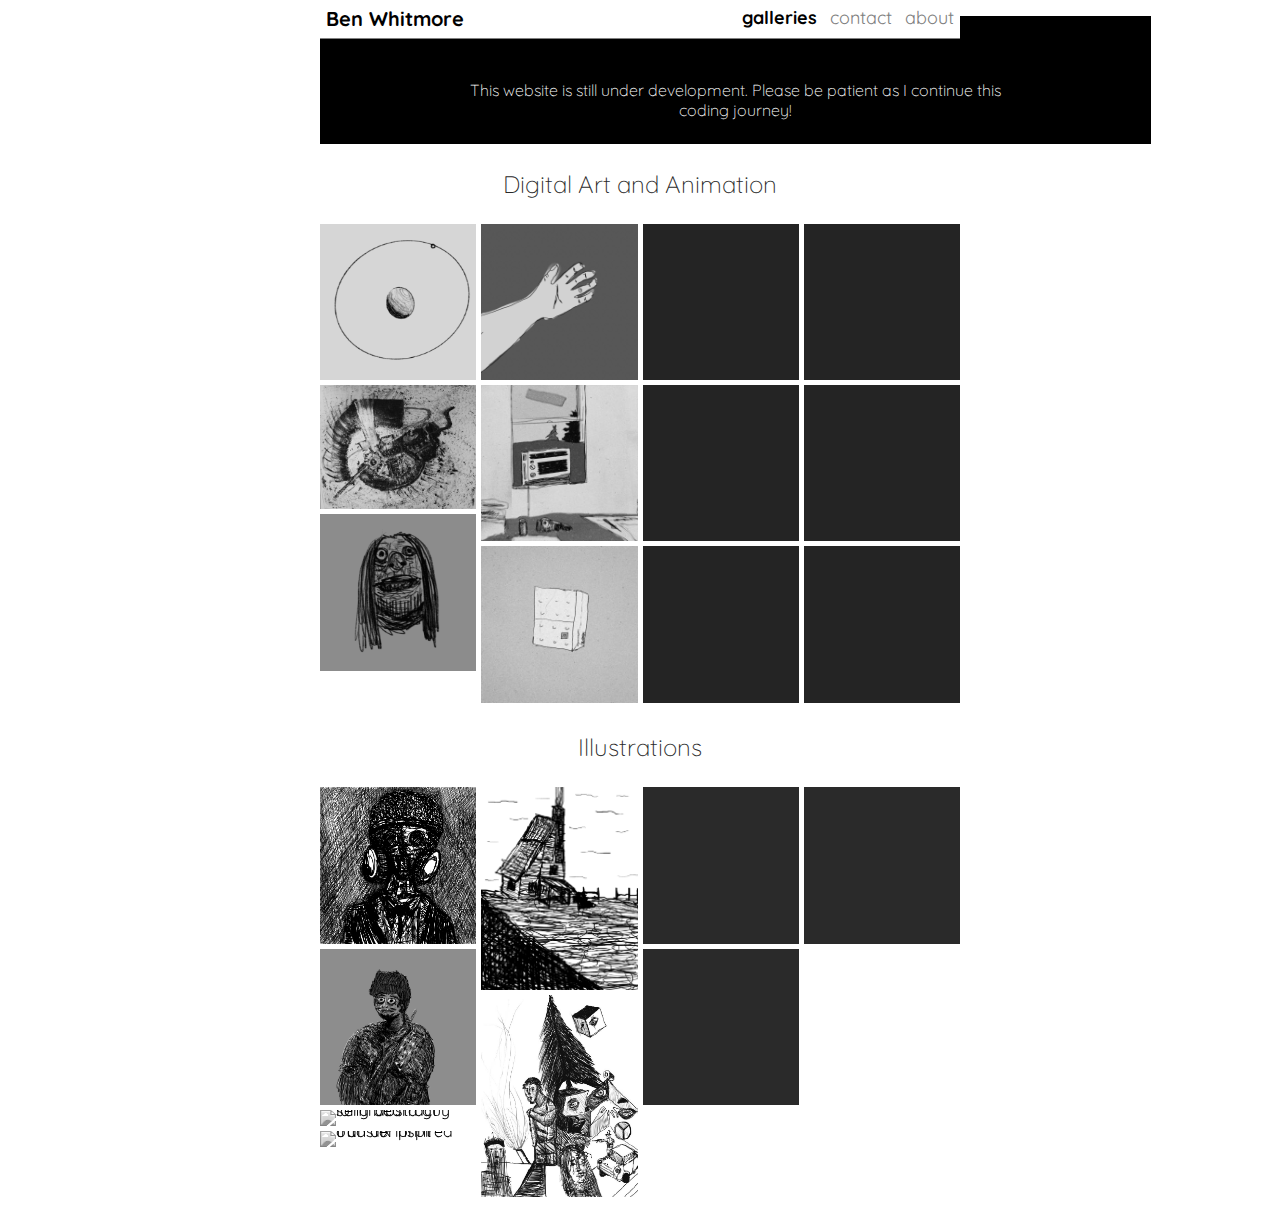
==== index.html @ 3733dc69 "Add files via upload" ====
<!doctype html>
<html lang="en-US" dir="ltr">
<head>
  <meta charset="utf-8">
  <title>benwhitmore.net</title>
  <meta name="author" content="Ben Whitmore">
  <meta name="viewport" content="width=device-width, initial-scale=1">
  <link rel="stylesheet" href="css/main.css">
<link href="https://fonts.googleapis.com/css2?family=Quicksand:wght@300;400;500;600;700&display=swap" rel="stylesheet">
</head>

<!-- MAIN BODY -->
<body>
  <!-- TOP NAVIGATION BAR -->
  <div class="topnav">
  <a class="title">Ben Whitmore</a>

  <!-- hamburger menu test-->
    <nav id="hamnav">
    <a class="hamClass"
    <input type="checkbox" id="hamburger" class="hamCheck"/>
    <span><label class="labelClass" for="hamburger">&#9776;</label></span>
    </a>
    </nav>

  <a class="topNavRightElement" href="html/about.html">about</a>
  <a class="topNavRightElement" href="html/contact.html">contact</a>
  <a class="active topNavRightElement" href="index.html">galleries</a>




  </div>

 <!-- under development -->

    <p class="warning">This website is still under development.
    Please be patient as I continue this coding journey!</p>


<!-- Image Gallery -->
<h2 class="illustrationGallery"> Digital Art and Animation</h2>


<div class="gallery gallery01">
  <img class = "mainIMG" src="img/circle.gif" alt="circle animation" style="width:100%">
  <img class = "mainIMG" src="img/painting01.jpg" alt="large semi-abstract painting of a still-life" style="width:100%">
  <img class = "mainIMG" src="img/headTurn.gif" alt="head illustration animation" style="width:100%">
  <img class = "mainIMG" src="img/hand01.gif" alt="procreate hand animation" style="width:100%">
  <img class = "mainIMG" src="img/ac.jpg" alt="procreate AC drawing" style="width:100%">
  <img class = "mainIMG" src="img/bag.jpg" alt="bag art done in procreate" style="width:100%">
  <img class = "mainIMG" src="img/black.jpg" alt="black square" style= "width:100%">
  <img class = "mainIMG" src="img/black.jpg" alt="black square" style= "width:100%">
  <img class = "mainIMG" src="img/black.jpg" alt="black square" style= "width:100%">
  <img class = "mainIMG" src="img/black.jpg" alt="black square" style= "width:100%">
  <img class = "mainIMG" src="img/black.jpg" alt="black square" style= "width:100%">
  <img class = "mainIMG" src="img/black.jpg" alt="black square" style= "width:100%">
</div>

<h2 class="illustrationGallery"> Illustrations </h2>

<div class="gallery illustrationGallery">
  <img class = "mainIMG" src="img/soldier.jpg" alt="soldier" style="width:100%">
  <img class = "mainIMG" src="img/musc.jpg" alt="character bw" style="width:100%">
  <img class = "mainIMG" src="img/drawing01.jpg" alt="long beard guy semi abstract" style="width:100%">
  <img class = "mainIMG" src="img/drawing08.png" alt="otto dix inspired transfer print" style="width:100%">
  <img class = "mainIMG" src="img/drawing07.png" alt="plexi print" style="width:100%">
  <img class = "mainIMG" src="img/drawing02.jpg" alt="floating cube with characters semiAbstract" style="width:100%">
  <img class = "mainIMG" src="img/red.jpg" alt="black square" style= "width:100%">
  <img class = "mainIMG" src="img/red.jpg" alt="black square" style= "width:100%">
  <img class = "mainIMG" src="img/red.jpg" alt="black square" style= "width:100%">
</div>

<!-- END OF MAIN BODY-->
</body>
</html>
---- css/main.css ----
body {
  /* coloring */
  color: #292929;
  background-color: white;
  /* sizing */
  display: block;
  margin-left: auto;
  margin-right: auto;
  max-width: 50%;
  min-width: 10%;
  /* text */
    font-family: 'Quicksand', sans-serif;
}

body.content {
  padding-top: 5em;
  margin-left: auto;
  margin-right: auto;
}

/* main gallery properties */
.gallery {
  line-height:0;
   column-count:4; /* # of columns*/
   column-gap:5px; /* space between columnms */

}

/* image size properties */
img.mainIMG{
  width: 100%;
  height: 100%;
  filter: grayscale(100%);
  margin-bottom:5px; /* to match column gap*/
}

.gallery img:hover {
   filter:none;
   filter: drop-shadow(2.5px 2.5px 2.5px);
}

/* 2 columns for medium-sized screens*/

@media (max-width: 800px) {
  .gallery {
    column-count: 2;
  }
}

@media (max-width: 800px) {
  .gallery {
    column-count: 2;
  }
}

@media (max-width: 400px) {
  .gallery {
    column-count: 1;
  }
}

/* grid for images */

div {
  color: black;
  background-color: white;
}
/* paragraph styling */
p.top {
  padding-top: 35px;
}
p.top-bold {
  padding-top: 35px;
  font-weight: bold;
}
p.bold {
  font-weight: bold;
}
p {
  padding-left: 125px;
  padding-right: 125px;
  text-align:center;
  font-weight: 300;
}

h2 {
  padding-left: 125px;
  padding-right: 125px;
  text-align:center;
  font-weight: 300;
  padding-bottom: 5px;
  Padding-top: 5px;
}
h3 {
  padding-left: 125px;
  padding-right: 125px;
  text-align:center;
  font-weight: 300;
  padding-bottom: 5px;
  Padding-top: 5px;
}

/* contact page style info*/
 .contact p {
  width: 50%;
  margin: auto;
}

.instaButton {
  width: 10%;
  display: block;
  margin-left: auto;
  margin-right: auto;
  padding-top: 2em;

}

/* Add a black background color to the top navigation */
.topnav {
  background-color: white;
  overflow: visible;
  position: fixed; /* Set the navbar to fixed position */
top: 0; /* Position the navbar at the top of the page */
width: 100%; /* Full width */
background-size: 115% 100%;
max-width: 50%;
border-bottom:1px solid;
border-color:grey;
flex: auto;
display: block;
margin-left: auto;
margin-right: auto;
z-index:1;
}

/* Style the links inside the navigation bar */
.topnav a {
  float: right;
  color: grey;
  background-color:white;
  text-align: center;
  padding: 1% 1%;
  text-decoration: none;
  font-size: 18px;
  font-family: 'Quicksand', sans-serif;
}

/* Change the color of links on hover */
.topnav a.topNavRightElement:hover {
  color: black;
}

/* Add a color to the active/current link */
.topnav a.active {
  color: black;
  font-weight: bold;
}

.topnav a.title {
  float: left;
  font-size: 20px;
  font-weight: bold;
  color: black;

}

/* warning p */

p.warning {
  text-align: center;
  color: white;
  background-color: black;
  height: 4em;
  background-size: 110%;
  display: block;
  flex: 100%;
  padding-top: 4em;
  padding-bottom: 0;
  min-width: 580.5px;
  margin-left: auto;
  margin-right: auto;
}

.topnav a.hamburger {
  display: none;
}

/* hamburger menu test*/

.topnav a.hamClass {
  display: none;
}
.instaButton figure{
  size: 5px;
}


@media only screen and (max-device-width: 1000px) {
  /* smaller screen specific style (hamburger menu top nav)*/

.topnav a.topNavRightElement {
  display: none;
}

.topnav a.hamClass {
  display: block;
  color: blue;
}

.hamCheck input:checked ~ .topnav a.hamClass {
  color: red;
}

.topnav a.title {
  float: left;
  font-size: 16px;
  font-weight: bold;
  color: black;

}

}
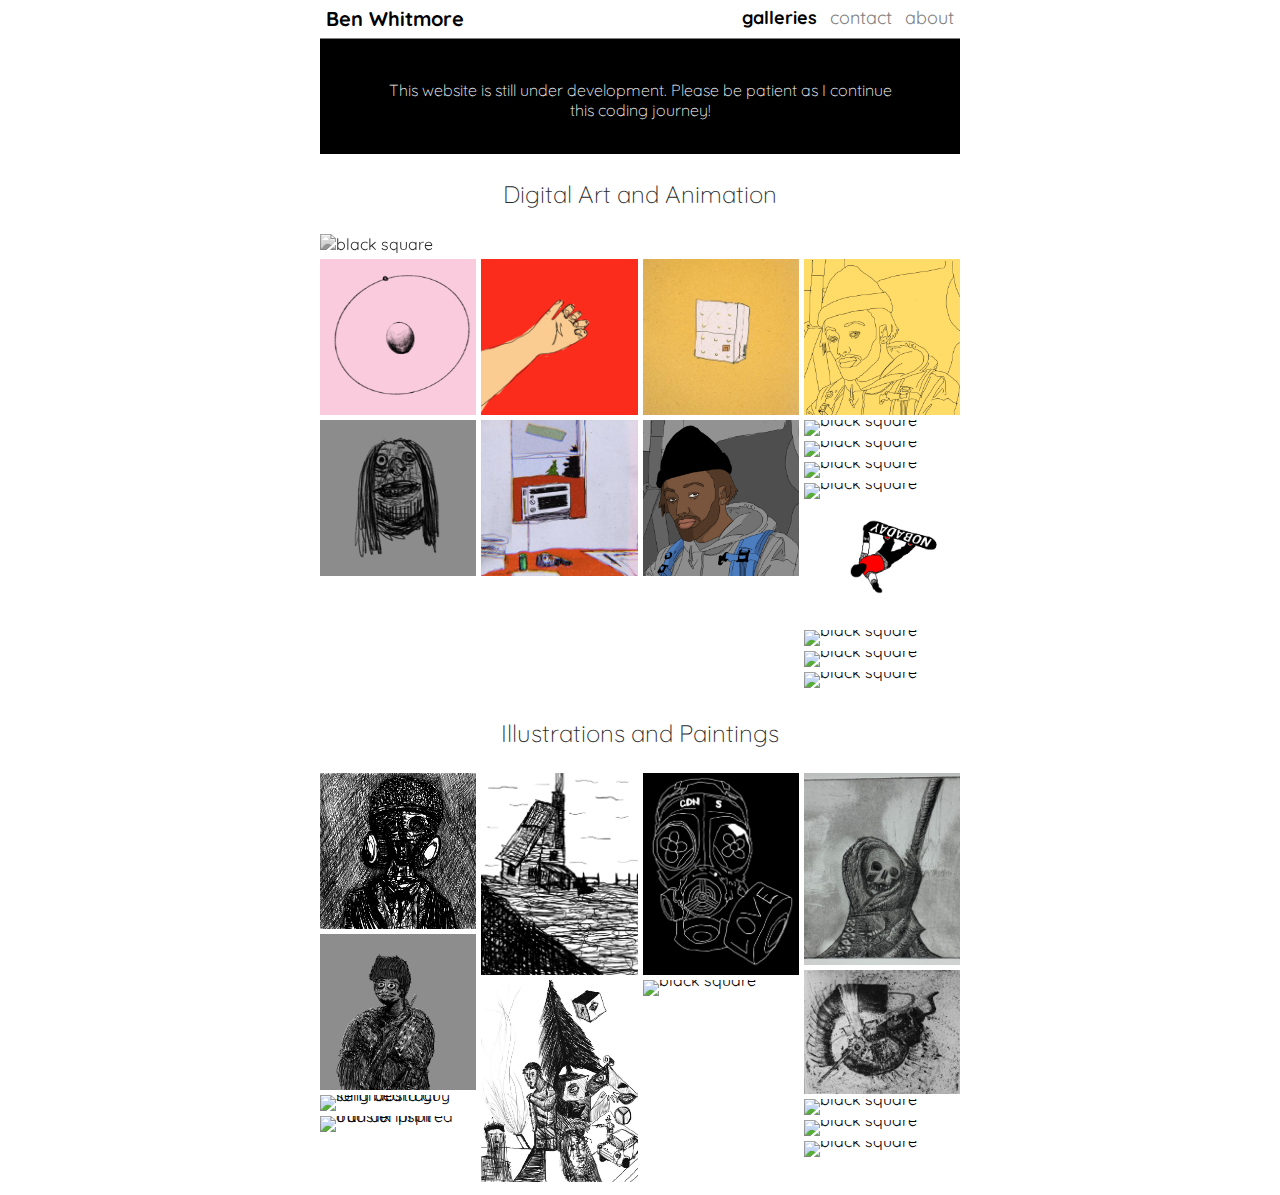
==== commit f26cba31: "Add files via upload" ====
--- a/index.html
+++ b/index.html
@@ -8,6 +8,7 @@
   <link rel="stylesheet" href="css/main.css">
 <link href="https://fonts.googleapis.com/css2?family=Quicksand:wght@300;400;500;600;700&display=swap" rel="stylesheet">
 </head>
+
 
 <!-- MAIN BODY -->
 <body>
@@ -41,23 +42,33 @@
 <!-- Image Gallery -->
 <h2 class="illustrationGallery"> Digital Art and Animation</h2>
 
+<img class = "mainIMG banIMG" src="img/waterTV.gif" alt="black square" style= "width:100%">
 
 <div class="gallery gallery01">
   <img class = "mainIMG" src="img/circle.gif" alt="circle animation" style="width:100%">
-  <img class = "mainIMG" src="img/painting01.jpg" alt="large semi-abstract painting of a still-life" style="width:100%">
+  <!-- <img class = "mainIMG" src="img/painting01.jpg" alt="large semi-abstract painting of a still-life" style="width:100%"> Temp DISABLE-->
   <img class = "mainIMG" src="img/headTurn.gif" alt="head illustration animation" style="width:100%">
   <img class = "mainIMG" src="img/hand01.gif" alt="procreate hand animation" style="width:100%">
   <img class = "mainIMG" src="img/ac.jpg" alt="procreate AC drawing" style="width:100%">
+
   <img class = "mainIMG" src="img/bag.jpg" alt="bag art done in procreate" style="width:100%">
-  <img class = "mainIMG" src="img/black.jpg" alt="black square" style= "width:100%">
-  <img class = "mainIMG" src="img/black.jpg" alt="black square" style= "width:100%">
-  <img class = "mainIMG" src="img/black.jpg" alt="black square" style= "width:100%">
-  <img class = "mainIMG" src="img/black.jpg" alt="black square" style= "width:100%">
-  <img class = "mainIMG" src="img/black.jpg" alt="black square" style= "width:100%">
-  <img class = "mainIMG" src="img/black.jpg" alt="black square" style= "width:100%">
+  <img class = "mainIMG" src="img/amineColor.jpg" alt="black square" style= "width:100%">
+  <img class = "mainIMG" src="img/amineYellow.jpg" alt="black square" style= "width:100%">
+  <img class = "mainIMG" src="img/rot.jpg" alt="black square" style= "width:100%">
+
+  <img class = "mainIMG" src="img/colorCD.jpg" alt="black square" style= "width:100%">
+  <img class = "mainIMG" src="img/fun.jpg" alt="black square" style= "width:100%">
+  <img class = "mainIMG" src="img/cloud.jpg" alt="black square" style= "width:100%">
+  <img class = "mainIMG" src="img/nobaday.png" alt="black square" style= "width:100%">
+
+
+  <img class = "mainIMG" src="img/spiderman.jpg" alt="black square" style= "width:100%">
+  <img class = "mainIMG" src="img/bmhaml.jpg" alt="black square" style= "width:100%">
+  <img class = "mainIMG" src="img/lebron.jpg" alt="black square" style= "width:100%">
+
 </div>
 
-<h2 class="illustrationGallery"> Illustrations </h2>
+<h2 class="illustrationGallery"> Illustrations and Paintings</h2>
 
 <div class="gallery illustrationGallery">
   <img class = "mainIMG" src="img/soldier.jpg" alt="soldier" style="width:100%">
@@ -66,9 +77,14 @@
   <img class = "mainIMG" src="img/drawing08.png" alt="otto dix inspired transfer print" style="width:100%">
   <img class = "mainIMG" src="img/drawing07.png" alt="plexi print" style="width:100%">
   <img class = "mainIMG" src="img/drawing02.jpg" alt="floating cube with characters semiAbstract" style="width:100%">
-  <img class = "mainIMG" src="img/red.jpg" alt="black square" style= "width:100%">
-  <img class = "mainIMG" src="img/red.jpg" alt="black square" style= "width:100%">
-  <img class = "mainIMG" src="img/red.jpg" alt="black square" style= "width:100%">
+  <img class = "mainIMG" src="img/gas.png" alt="black square" style= "width:100%">
+  <img class = "mainIMG" src="img/ch03.jpg" alt="black square" style= "width:100%">
+  <img class = "mainIMG" src="img/print.jpg" alt="black square" style= "width:100%">
+  <img class = "mainIMG" src="img/painting01.jpg" alt="black square" style= "width:100%">
+  <img class = "mainIMG" src="img/painting02.jpg" alt="black square" style= "width:100%">
+  <img class = "mainIMG" src="img/painting03.jpg" alt="black square" style= "width:100%">
+  <img class = "mainIMG" src="img/painting04.jpg" alt="black square" style= "width:100%">
+
 </div>
 
 <!-- END OF MAIN BODY-->
--- a/css/main.css
+++ b/css/main.css
@@ -6,6 +6,7 @@
   display: block;
   margin-left: auto;
   margin-right: auto;
+
   max-width: 50%;
   min-width: 10%;
   /* text */
@@ -30,13 +31,15 @@
 img.mainIMG{
   width: 100%;
   height: 100%;
+  margin-bottom:5px; /* to match column gap*/
+}
+
+img.banIMG {
   filter: grayscale(100%);
-  margin-bottom:5px; /* to match column gap*/
-}
-
+}
 .gallery img:hover {
    filter:none;
-   filter: drop-shadow(2.5px 2.5px 2.5px);
+   /* filter: drop-shadow(2.5px 2.5px 2.5px blue); */ /* temp disable*/
 }
 
 /* 2 columns for medium-sized screens*/
@@ -53,7 +56,7 @@
   }
 }
 
-@media (max-width: 400px) {
+@media (max-width: 500px) {
   .gallery {
     column-count: 1;
   }
@@ -77,23 +80,26 @@
   font-weight: bold;
 }
 p {
-  padding-left: 125px;
-  padding-right: 125px;
+  padding-left: 10%;
+  padding-right: 10%;
   text-align:center;
-  font-weight: 300;
+  font-weight: 300;\
+  margin-left: auto;
+  margin-right: auto;
+  padding-bottom: 5px;
 }
 
 h2 {
-  padding-left: 125px;
-  padding-right: 125px;
+  padding-left: 10%;
+  padding-right: 10%;
   text-align:center;
   font-weight: 300;
   padding-bottom: 5px;
   Padding-top: 5px;
 }
 h3 {
-  padding-left: 125px;
-  padding-right: 125px;
+  padding-left: 10%;
+  padding-right: 10%;
   text-align:center;
   font-weight: 300;
   padding-bottom: 5px;
@@ -175,8 +181,8 @@
   display: block;
   flex: 100%;
   padding-top: 4em;
-  padding-bottom: 0;
-  min-width: 580.5px;
+  padding-bottom: 10px;
+
   margin-left: auto;
   margin-right: auto;
 }
@@ -205,6 +211,25 @@
 .topnav a.hamClass {
   display: block;
   color: blue;
+}
+
+p {
+  font-size: 100%;
+}
+
+@media only screen and (max-device-width: 839px) {
+p.warning {
+  padding-top: 2em;
+  padding-bottom: 5em;
+}
+}
+
+h2 {
+  font-size: 100%;
+}
+
+h3 {
+  font-size: 100%;
 }
 
 .hamCheck input:checked ~ .topnav a.hamClass {
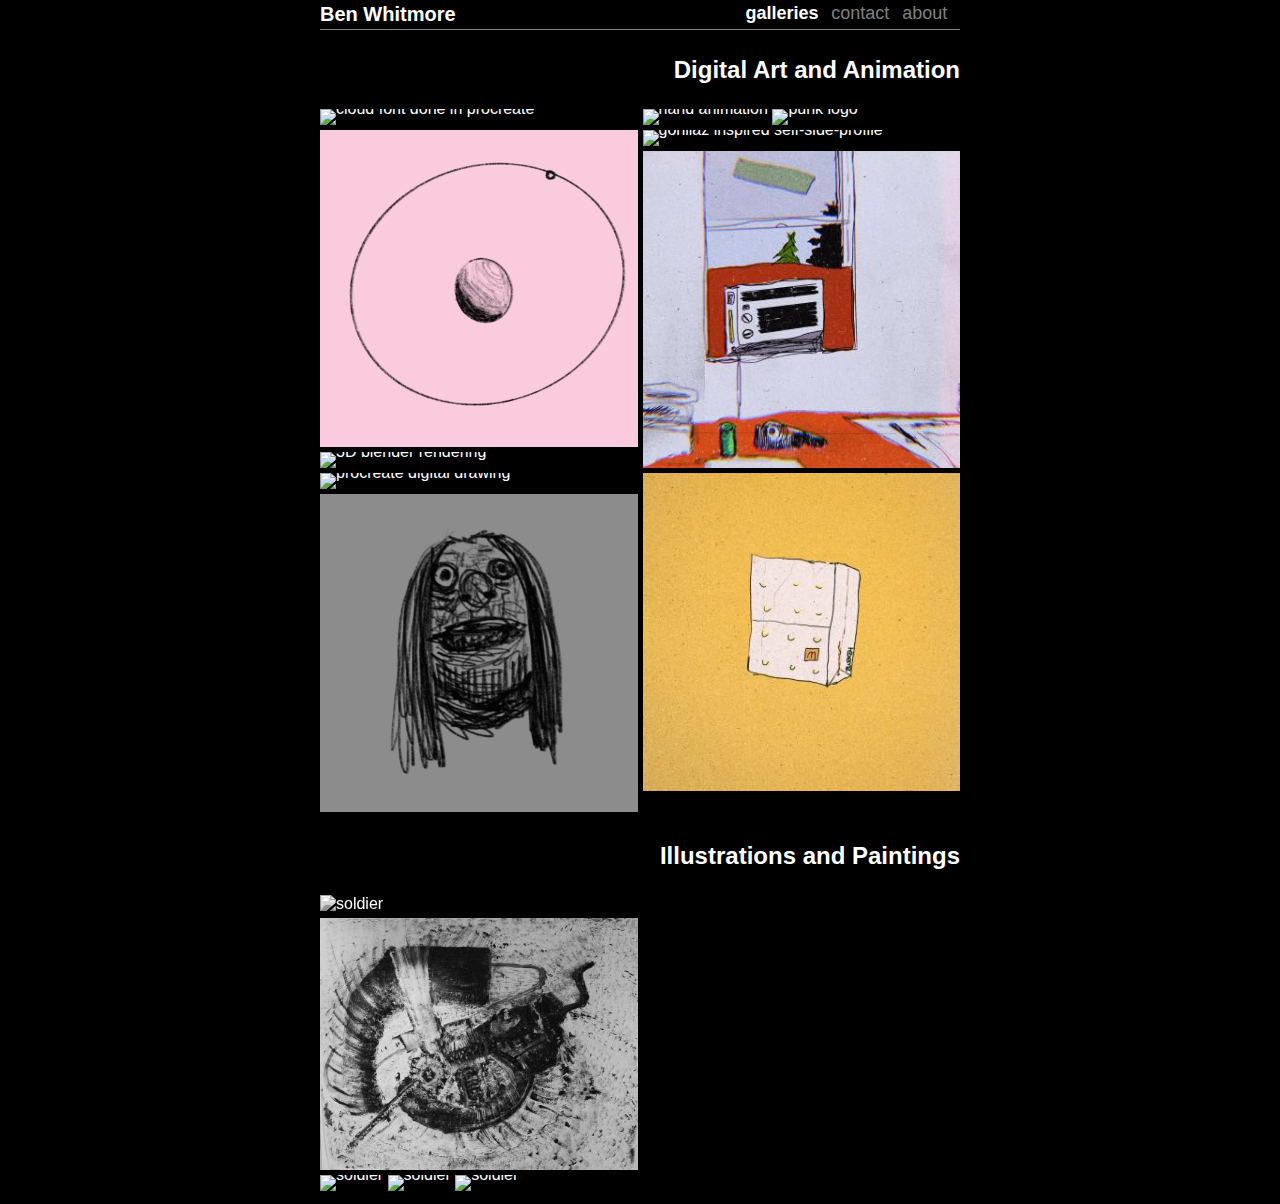
==== commit c13c26c1: "Add files via upload" ====
--- a/index.html
+++ b/index.html
@@ -6,7 +6,10 @@
   <meta name="author" content="Ben Whitmore">
   <meta name="viewport" content="width=device-width, initial-scale=1">
   <link rel="stylesheet" href="css/main.css">
-<link href="https://fonts.googleapis.com/css2?family=Quicksand:wght@300;400;500;600;700&display=swap" rel="stylesheet">
+<link rel="preconnect" href="https://fonts.googleapis.com">
+<link rel="preconnect" href="https://fonts.gstatic.com" crossorigin>
+<link href="https://fonts.googleapis.com/css2?family=Roboto:wght@900&display=swap" rel="stylesheet">
+
 </head>
 
 
@@ -35,55 +38,40 @@
 
  <!-- under development -->
 
-    <p class="warning">This website is still under development.
-    Please be patient as I continue this coding journey!</p>
+    <!--p class="warning">This website is still under development.
+    Please be patient as I continue this coding journey!</p> -->
 
 
 <!-- Image Gallery -->
-<h2 class="illustrationGallery"> Digital Art and Animation</h2>
+<h2 class="gallery01"> Digital Art and Animation</h2>
 
-<img class = "mainIMG banIMG" src="img/waterTV.gif" alt="black square" style= "width:100%">
+<!-- img class = "mainIMG banIMG" src="img/waterTV.gif" alt="black square" style= "width:100%" -->
 
-<div class="gallery gallery01">
+<div class="gallery illustrationGallery">
+  <img class = "mainIMG" src="img/fun.jpg" alt="cloud font done in procreate" style="width:100%">
+  <!-- <img class = "mainIMG" src="img/painting01.jpg" alt="large semi-abstract painting of a still-life" style="width:100%"> Temp DISABLE-->
   <img class = "mainIMG" src="img/circle.gif" alt="circle animation" style="width:100%">
-  <!-- <img class = "mainIMG" src="img/painting01.jpg" alt="large semi-abstract painting of a still-life" style="width:100%"> Temp DISABLE-->
-  <img class = "mainIMG" src="img/headTurn.gif" alt="head illustration animation" style="width:100%">
-  <img class = "mainIMG" src="img/hand01.gif" alt="procreate hand animation" style="width:100%">
-  <img class = "mainIMG" src="img/ac.jpg" alt="procreate AC drawing" style="width:100%">
+  <img class = "mainIMG" src="img/water.gif" alt="3D blender rendering" style="width:100%">
+  <img class = "mainIMG" src="img/lebron.jpg" alt="procreate digital drawing" style="width:100%">
+  <img class = "mainIMG" src="img/headTurn.gif" alt="head animation in procreate" style="width:100%">
 
-  <img class = "mainIMG" src="img/bag.jpg" alt="bag art done in procreate" style="width:100%">
-  <img class = "mainIMG" src="img/amineColor.jpg" alt="black square" style= "width:100%">
-  <img class = "mainIMG" src="img/amineYellow.jpg" alt="black square" style= "width:100%">
-  <img class = "mainIMG" src="img/rot.jpg" alt="black square" style= "width:100%">
+  <img class = "mainIMG" src="img/hand.gif" alt="hand animation" style= "width:100%">
+  <img class = "mainIMG" src="img/lungs.jpg" alt="punk logo" style= "width:100%">
+  <img class = "mainIMG" src="img/gorillaz.jpg" alt="gorillaz inspired self-side-profile" style= "width:100%">
+  <img class = "mainIMG" src="img/ac.jpg" alt="ac digital drawing" style= "width:100%">
+  <img class = "mainIMG" src="img/bag.jpg" alt="digital drawing of paper bag" style= "width:100%">
 
-  <img class = "mainIMG" src="img/colorCD.jpg" alt="black square" style= "width:100%">
-  <img class = "mainIMG" src="img/fun.jpg" alt="black square" style= "width:100%">
-  <img class = "mainIMG" src="img/cloud.jpg" alt="black square" style= "width:100%">
-  <img class = "mainIMG" src="img/nobaday.png" alt="black square" style= "width:100%">
-
-
-  <img class = "mainIMG" src="img/spiderman.jpg" alt="black square" style= "width:100%">
-  <img class = "mainIMG" src="img/bmhaml.jpg" alt="black square" style= "width:100%">
-  <img class = "mainIMG" src="img/lebron.jpg" alt="black square" style= "width:100%">
 
 </div>
 
-<h2 class="illustrationGallery"> Illustrations and Paintings</h2>
+<h2 class="gallery02"> Illustrations and Paintings</h2>
+<img class = "mainIMG banIMG" src="img/paintingLarge.jpg" alt="soldier" style="width:100%">
 
 <div class="gallery illustrationGallery">
-  <img class = "mainIMG" src="img/soldier.jpg" alt="soldier" style="width:100%">
-  <img class = "mainIMG" src="img/musc.jpg" alt="character bw" style="width:100%">
-  <img class = "mainIMG" src="img/drawing01.jpg" alt="long beard guy semi abstract" style="width:100%">
-  <img class = "mainIMG" src="img/drawing08.png" alt="otto dix inspired transfer print" style="width:100%">
-  <img class = "mainIMG" src="img/drawing07.png" alt="plexi print" style="width:100%">
-  <img class = "mainIMG" src="img/drawing02.jpg" alt="floating cube with characters semiAbstract" style="width:100%">
-  <img class = "mainIMG" src="img/gas.png" alt="black square" style= "width:100%">
-  <img class = "mainIMG" src="img/ch03.jpg" alt="black square" style= "width:100%">
-  <img class = "mainIMG" src="img/print.jpg" alt="black square" style= "width:100%">
-  <img class = "mainIMG" src="img/painting01.jpg" alt="black square" style= "width:100%">
-  <img class = "mainIMG" src="img/painting02.jpg" alt="black square" style= "width:100%">
-  <img class = "mainIMG" src="img/painting03.jpg" alt="black square" style= "width:100%">
-  <img class = "mainIMG" src="img/painting04.jpg" alt="black square" style= "width:100%">
+  <img class = "mainIMG ill" src="img/painting01.jpg" alt="soldier" style="width:100%">
+  <img class = "mainIMG ill" src="img/painting02.jpg" alt="soldier" style="width:100%">
+  <img class = "mainIMG ill" src="img/painting03.jpg" alt="soldier" style="width:100%">
+  <img class = "mainIMG ill" src="img/collage.jpg" alt="soldier" style="width:100%">
 
 </div>
 
--- a/css/main.css
+++ b/css/main.css
@@ -1,7 +1,7 @@
 body {
   /* coloring */
-  color: #292929;
-  background-color: white;
+  color: white;
+  background-color: black;
   /* sizing */
   display: block;
   margin-left: auto;
@@ -22,8 +22,16 @@
 /* main gallery properties */
 .gallery {
   line-height:0;
-   column-count:4; /* # of columns*/
+   column-count:2; /* # of columns*/
    column-gap:5px; /* space between columnms */
+
+
+}
+
+.illustrationGallery {
+  width: auto;
+  height: 50%;
+  min-height: 100%;
 
 }
 
@@ -65,8 +73,8 @@
 /* grid for images */
 
 div {
-  color: black;
-  background-color: white;
+  color: white;
+  background-color: black;
 }
 /* paragraph styling */
 p.top {
@@ -90,8 +98,8 @@
 }
 
 h2 {
-  padding-left: 10%;
-  padding-right: 10%;
+
+
   text-align:center;
   font-weight: 300;
   padding-bottom: 5px;
@@ -123,12 +131,12 @@
 
 /* Add a black background color to the top navigation */
 .topnav {
-  background-color: white;
+  background-color: black;
   overflow: visible;
   position: fixed; /* Set the navbar to fixed position */
 top: 0; /* Position the navbar at the top of the page */
 width: 100%; /* Full width */
-background-size: 115% 100%;
+
 max-width: 50%;
 border-bottom:1px solid;
 border-color:grey;
@@ -143,22 +151,24 @@
 .topnav a {
   float: right;
   color: grey;
-  background-color:white;
+  background-color:black;
   text-align: center;
-  padding: 1% 1%;
+  padding-right: 2%;
   text-decoration: none;
   font-size: 18px;
   font-family: 'Quicksand', sans-serif;
+  padding-bottom:3px;
+  padding-top:3px;
 }
 
 /* Change the color of links on hover */
 .topnav a.topNavRightElement:hover {
-  color: black;
+  color: white;
 }
 
 /* Add a color to the active/current link */
 .topnav a.active {
-  color: black;
+  color: white;
   font-weight: bold;
 }
 
@@ -166,25 +176,35 @@
   float: left;
   font-size: 20px;
   font-weight: bold;
-  color: black;
+  color: white;
 
 }
 
 /* warning p */
 
-p.warning {
-  text-align: center;
-  color: white;
-  background-color: black;
-  height: 4em;
+h2.gallery01 {
+  text-align: right;
+  color: white;
+  background-color: black;
   background-size: 110%;
   display: block;
   flex: 100%;
-  padding-top: 4em;
-  padding-bottom: 10px;
-
-  margin-left: auto;
-  margin-right: auto;
+  padding-top: 1.5em;
+  margin-left: auto;
+  margin-right: auto;
+  font-weight: bold;
+}
+
+h2.gallery02 {
+  text-align: right;
+  color: white;
+  background-color: black;
+  background-size: 110%;
+  display: block;
+  flex: 100%;
+  margin-left: auto;
+  margin-right: auto;
+  font-weight: bold;
 }
 
 .topnav a.hamburger {
@@ -210,7 +230,7 @@
 
 .topnav a.hamClass {
   display: block;
-  color: blue;
+  color: white;
 }
 
 p {
@@ -240,8 +260,9 @@
   float: left;
   font-size: 16px;
   font-weight: bold;
-  color: black;
-
-}
-
-}
+  padding-top:3.5px;
+  color: white;
+
+}
+
+}
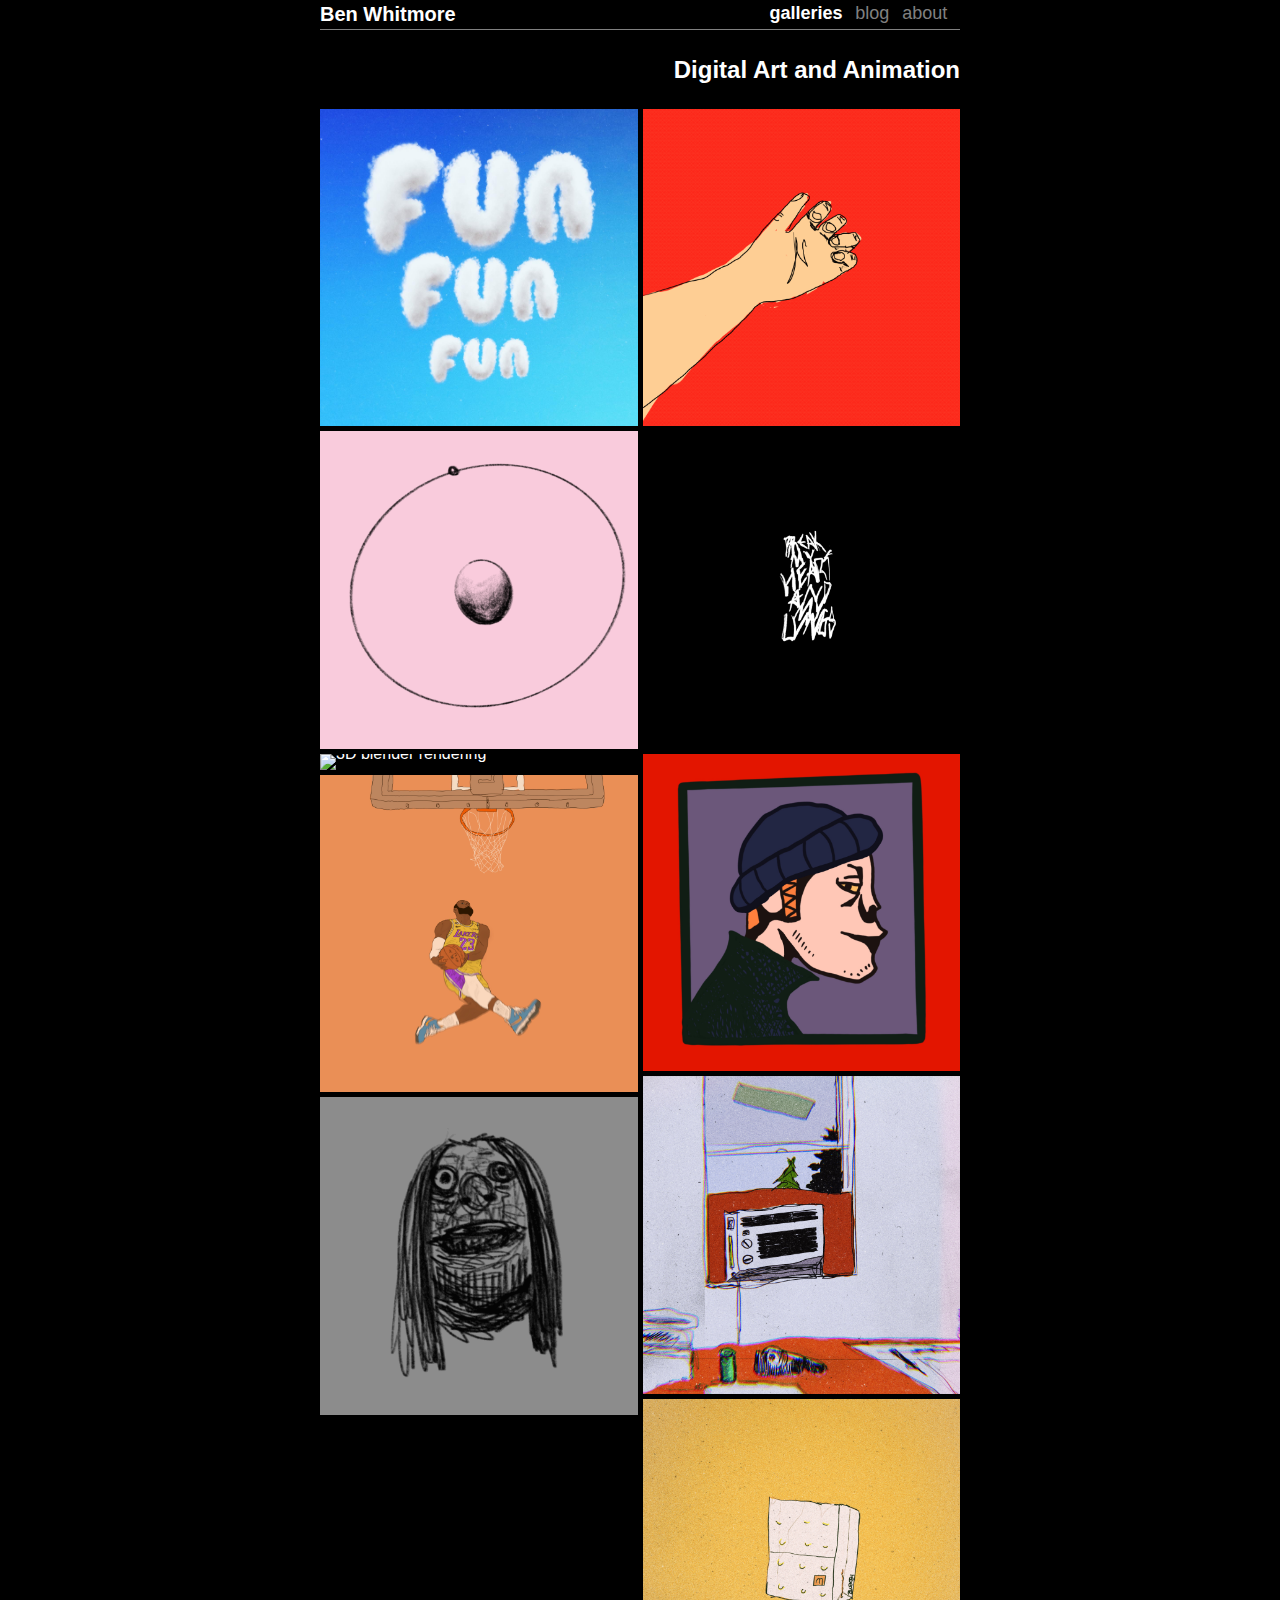
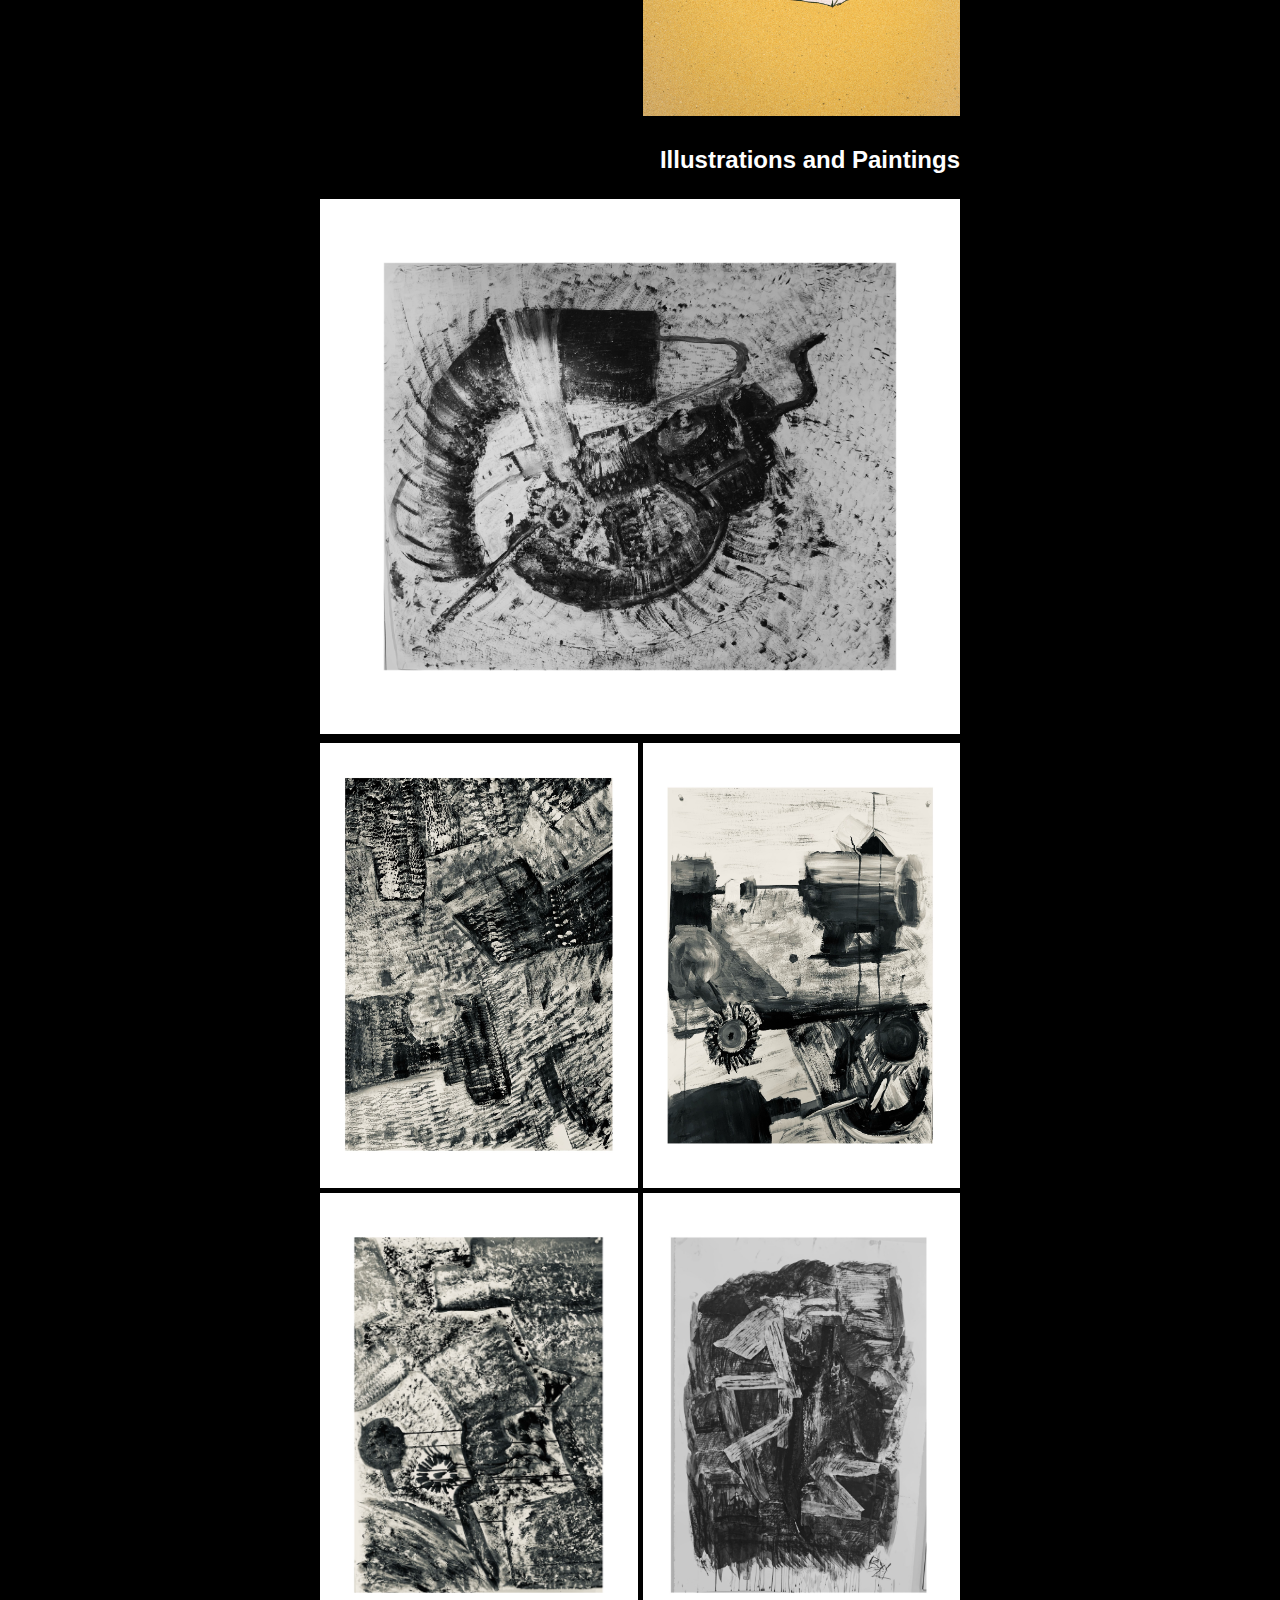
==== commit 7043d28c: "blog addition" ====
--- a/index.html
+++ b/index.html
@@ -26,13 +26,11 @@
     <span><label class="labelClass" for="hamburger">&#9776;</label></span>
     </a>
     </nav>
+    <!-- End of Hamburger menu test -->
 
   <a class="topNavRightElement" href="html/about.html">about</a>
-  <a class="topNavRightElement" href="html/contact.html">contact</a>
+  <a class="topNavRightElement" href="html/blog.html">blog</a>
   <a class="active topNavRightElement" href="index.html">galleries</a>
-
-
-
 
   </div>
 
--- a/css/main.css
+++ b/css/main.css
@@ -11,10 +11,11 @@
   min-width: 10%;
   /* text */
     font-family: 'Quicksand', sans-serif;
+    padding-bottom: 5em;
 }
 
 body.content {
-  padding-top: 5em;
+
   margin-left: auto;
   margin-right: auto;
 }
@@ -221,6 +222,30 @@
 }
 
 
+/* Add a card effect for articles */
+.card {
+  background-color: white;
+  padding: 20px;
+  margin-top: 20px;
+  color: black;
+  text-align: left;
+  filter: grayscale(100%);
+}
+
+/* text format for cards in blog page*/
+
+.card h5{
+  text-align: right;
+  font-size: 90%;
+}
+.card p{
+  text-align: left;
+  padding-left: 0;
+  padding-right: 0;
+}
+
+
+
 @media only screen and (max-device-width: 1000px) {
   /* smaller screen specific style (hamburger menu top nav)*/
 
@@ -252,6 +277,7 @@
   font-size: 100%;
 }
 
+
 .hamCheck input:checked ~ .topnav a.hamClass {
   color: red;
 }
@@ -264,5 +290,11 @@
   color: white;
 
 }
-
-}
+}
+
+p.blog {
+  font-size: 70%;
+  text-indent: 50px;
+  line-height: 140%;
+
+}
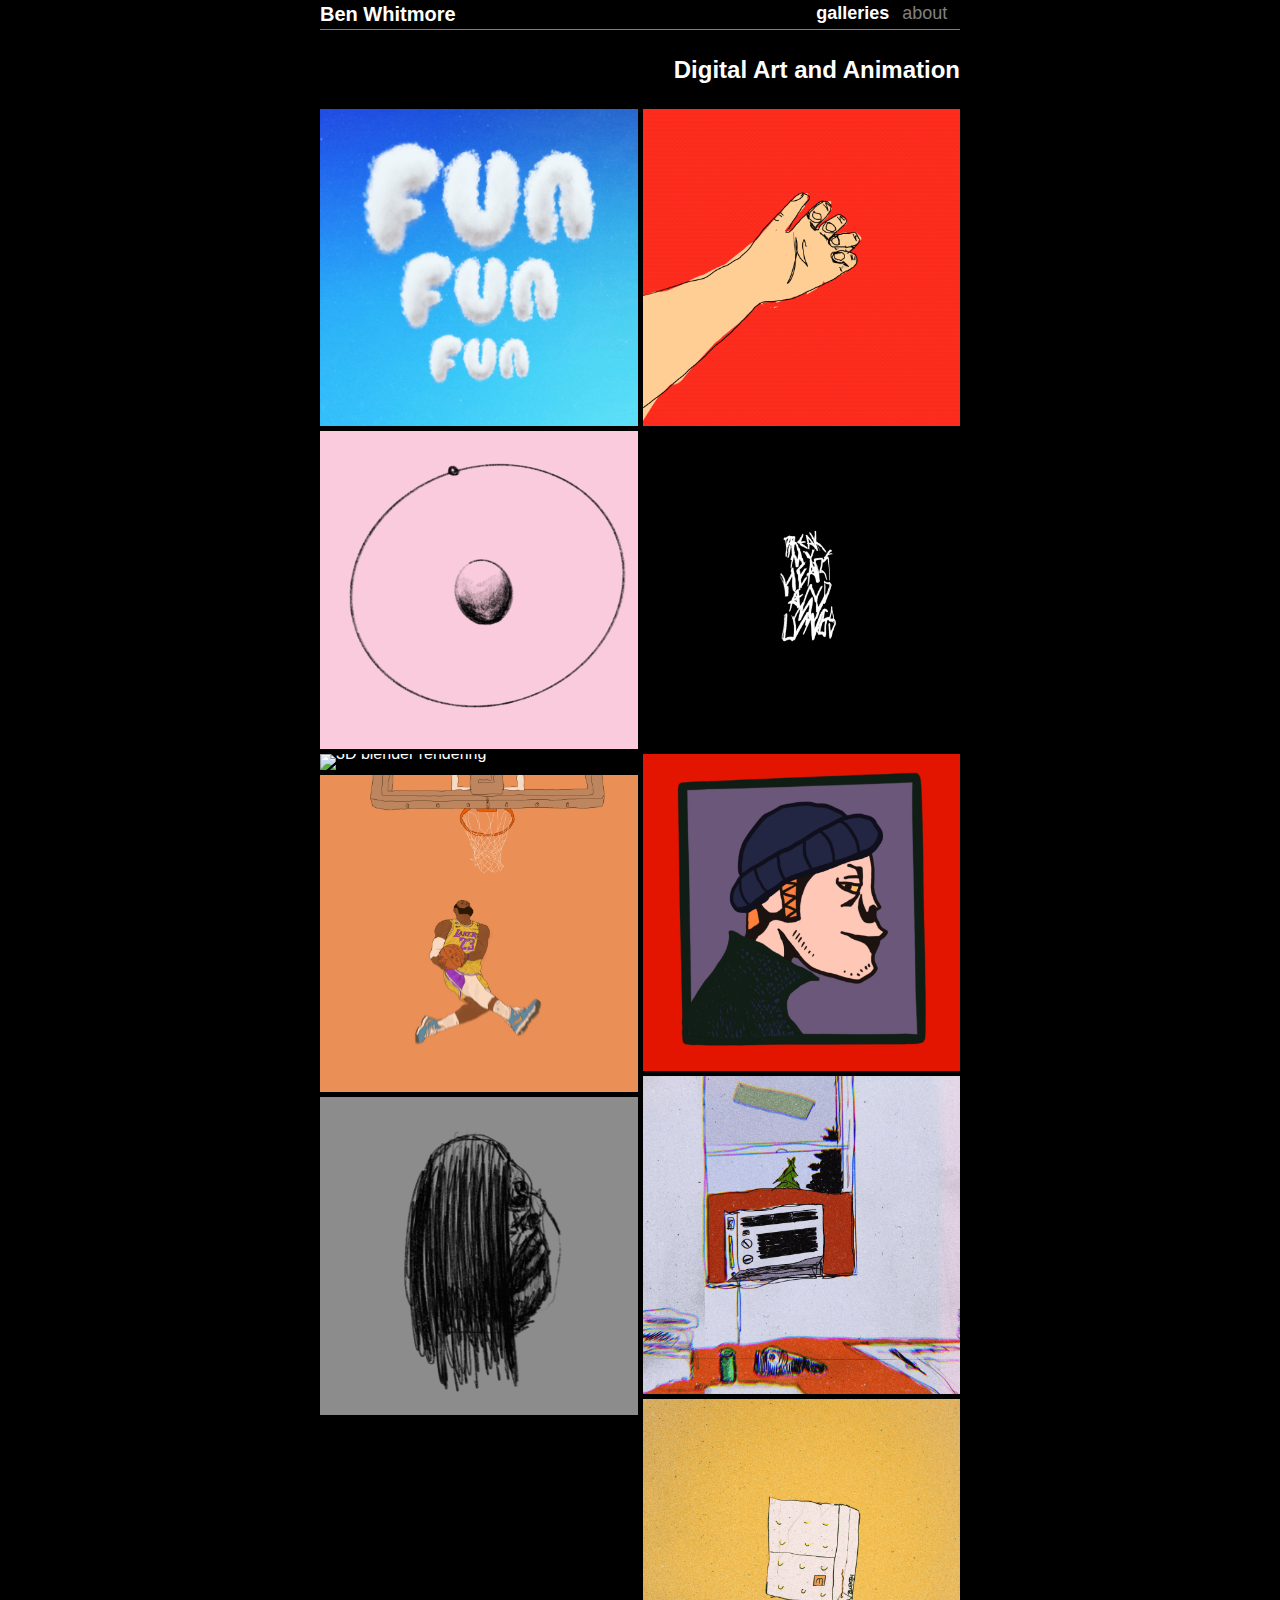
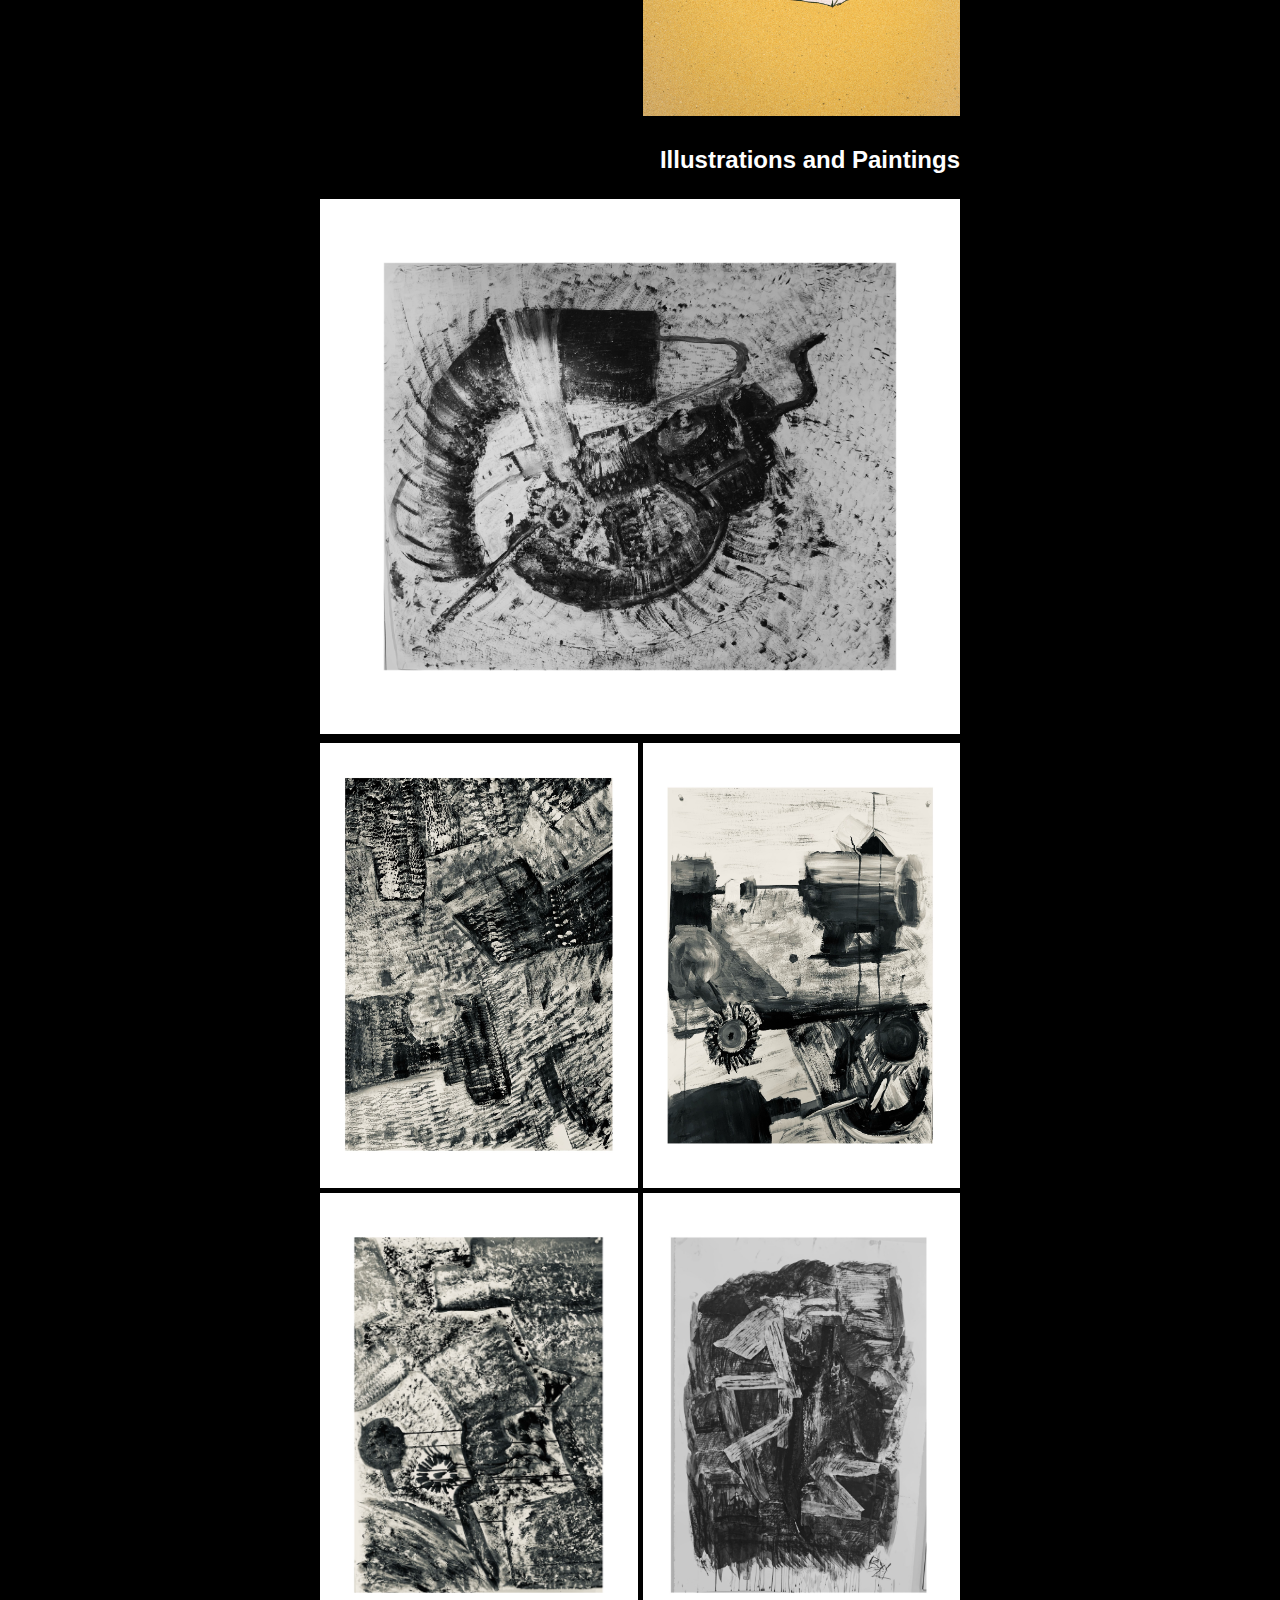
==== commit 875abf58: "Update index.html" ====
--- a/index.html
+++ b/index.html
@@ -28,8 +28,20 @@
     </nav>
     <!-- End of Hamburger menu test -->
 
+<!--
+
+    04/21/2024
+TODO: Update website responsiveness.
+  Develop mobile version.
+
+
+
+    -->
+
+
+
+    
   <a class="topNavRightElement" href="html/about.html">about</a>
-  <a class="topNavRightElement" href="html/blog.html">blog</a>
   <a class="active topNavRightElement" href="index.html">galleries</a>
 
   </div>
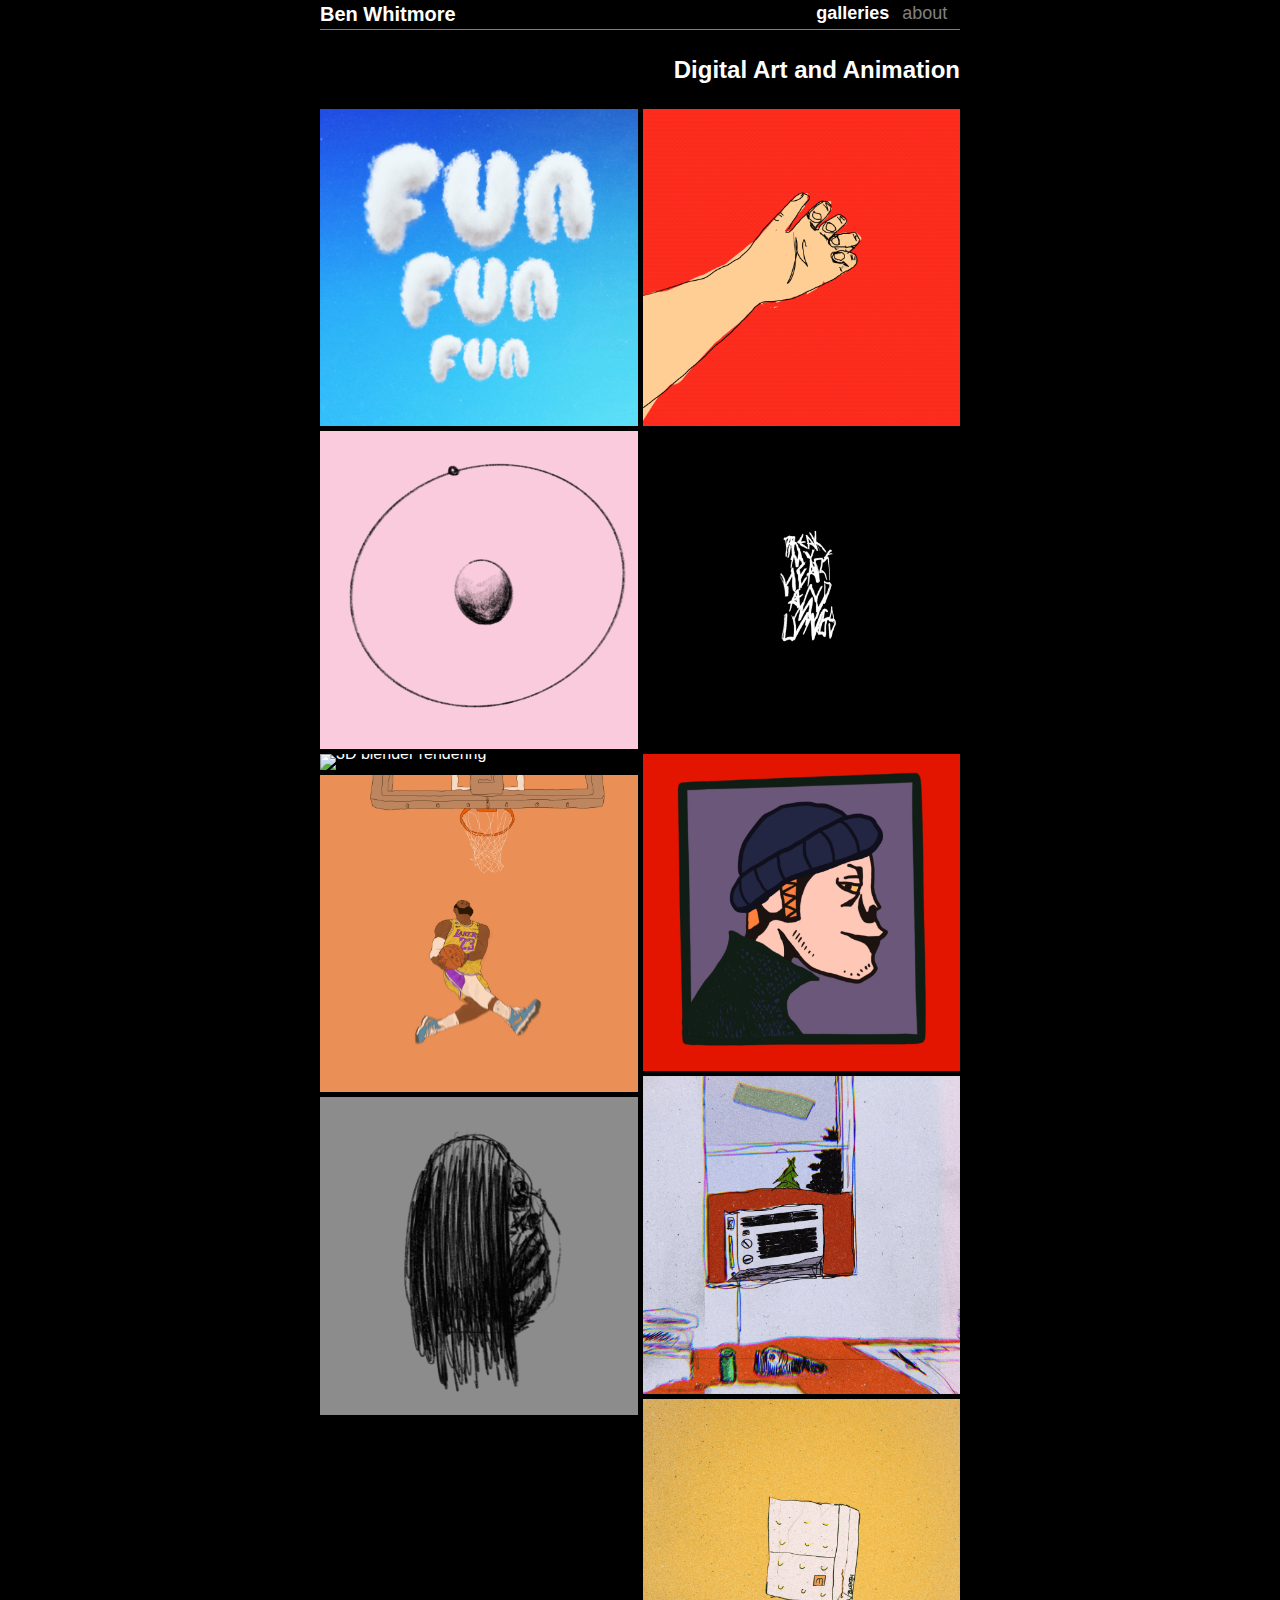
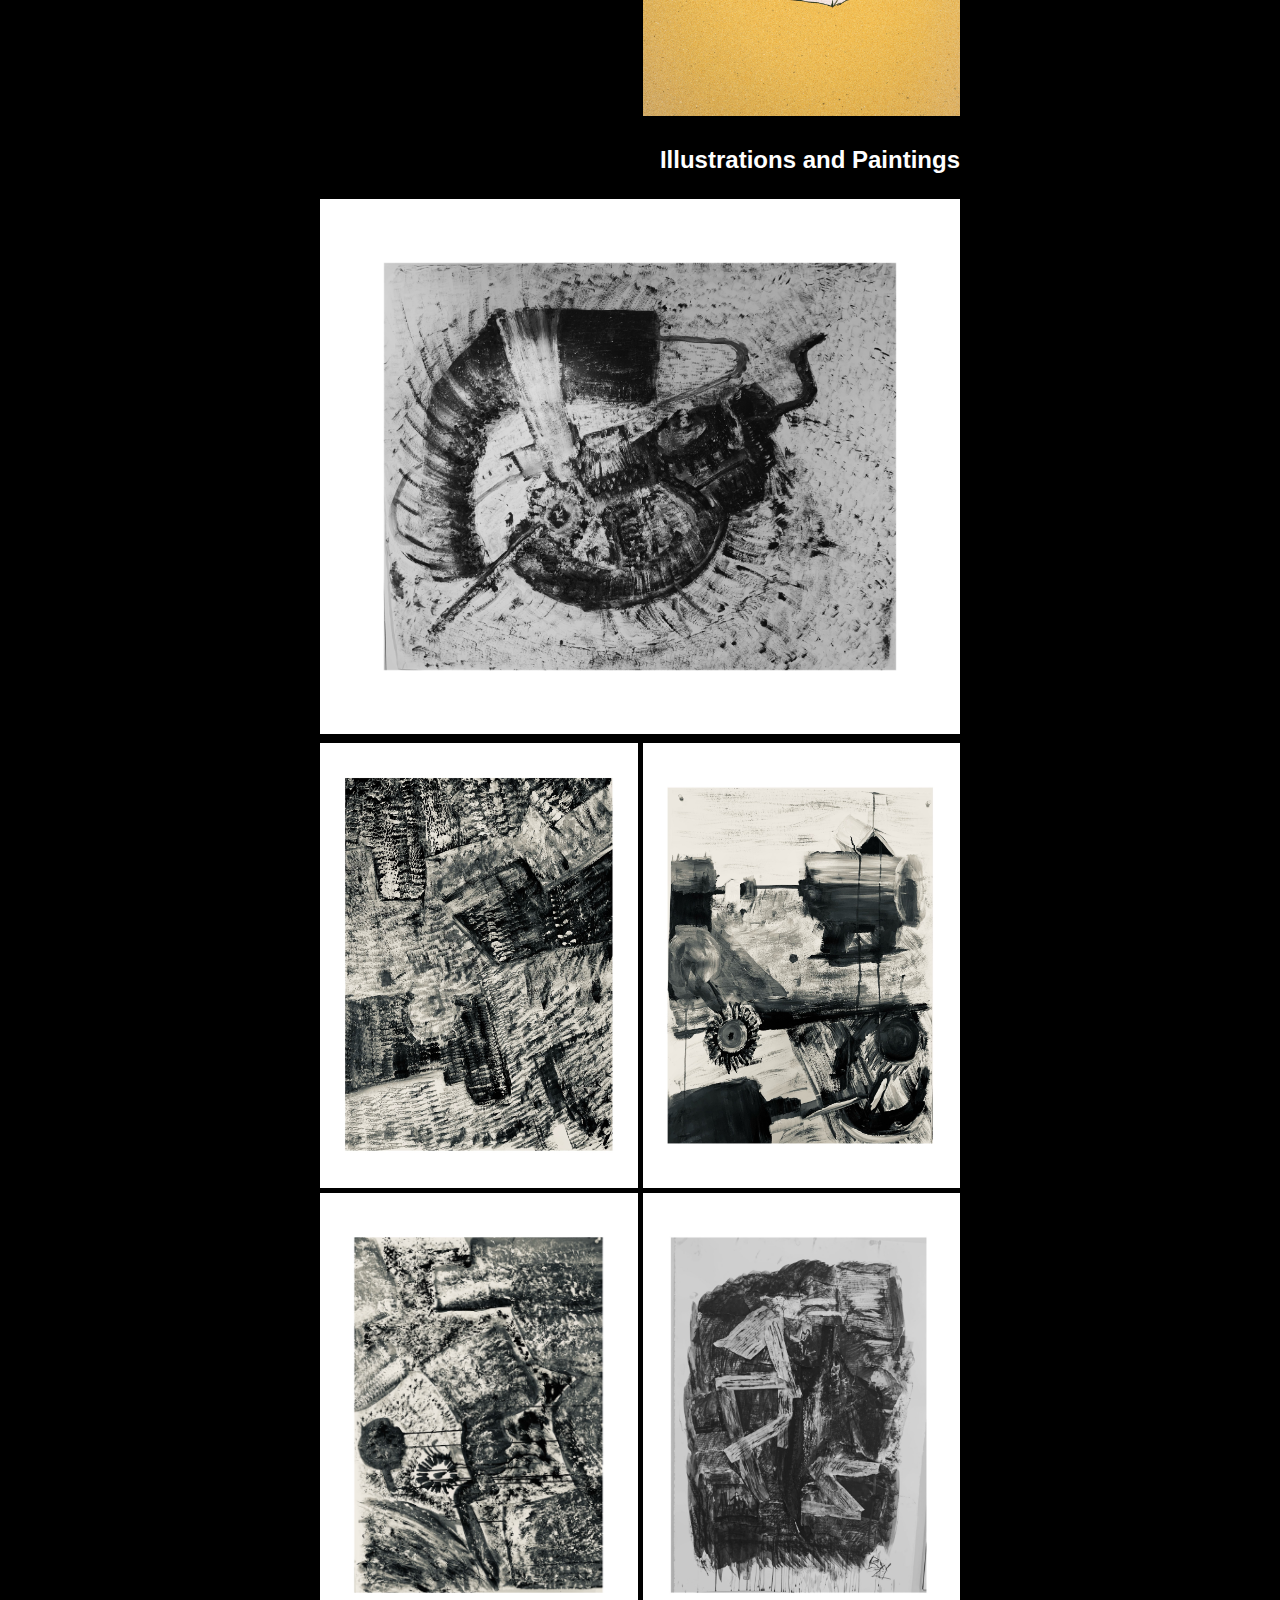
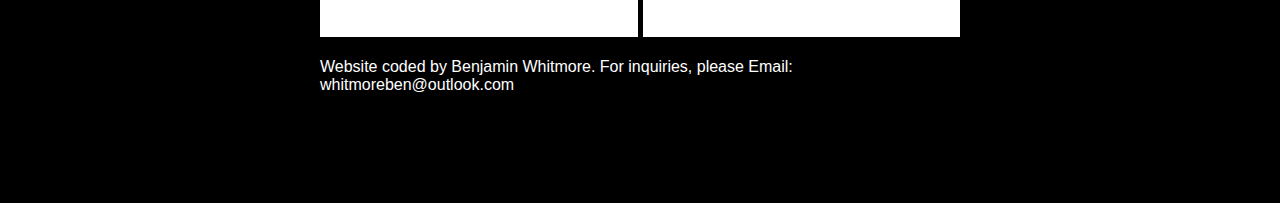
==== commit 567f42bb: "Update index.html" ====
--- a/index.html
+++ b/index.html
@@ -84,7 +84,7 @@
   <img class = "mainIMG ill" src="img/collage.jpg" alt="soldier" style="width:100%">
 
 </div>
-
+<p class="pageBottom">Website coded by Benjamin Whitmore. For inquiries, please Email: whitmoreben@outlook.com</p>
 <!-- END OF MAIN BODY-->
 </body>
 </html>
--- a/css/main.css
+++ b/css/main.css
@@ -6,7 +6,7 @@
   display: block;
   margin-left: auto;
   margin-right: auto;
-
+  /* width (for pc?) */
   max-width: 50%;
   min-width: 10%;
   /* text */
@@ -15,7 +15,6 @@
 }
 
 body.content {
-
   margin-left: auto;
   margin-right: auto;
 }
@@ -25,46 +24,28 @@
   line-height:0;
    column-count:2; /* # of columns*/
    column-gap:5px; /* space between columnms */
-
-
 }
 
 .illustrationGallery {
   width: auto;
   height: 50%;
-  min-height: 100%;
-
+  min-height: 100%; /* why 50% height but min height 100% ? */
 }
 
 /* image size properties */
 img.mainIMG{
   width: 100%;
-  height: 100%;
+  height: 100%; /* 100% = fullscale ? */
   margin-bottom:5px; /* to match column gap*/
 }
 
-img.banIMG {
-  filter: grayscale(100%);
-}
-.gallery img:hover {
-   filter:none;
-   /* filter: drop-shadow(2.5px 2.5px 2.5px blue); */ /* temp disable*/
-}
-
-/* 2 columns for medium-sized screens*/
-
+/* 2 columns for non-mobile screens*/
 @media (max-width: 800px) {
   .gallery {
     column-count: 2;
   }
 }
-
-@media (max-width: 800px) {
-  .gallery {
-    column-count: 2;
-  }
-}
-
+/* 1 column for MOBILE  devices */
 @media (max-width: 500px) {
   .gallery {
     column-count: 1;
@@ -77,21 +58,21 @@
   color: white;
   background-color: black;
 }
-/* paragraph styling */
+
+/* paragraph/text styling */
 p.top {
-  padding-top: 35px;
+  padding-top: 35px; /* Top-most paragraph has top padding so that it doesn't hide behind navbar */
 }
 p.top-bold {
-  padding-top: 35px;
+  padding-top: 35px; /* not sure what this does tbh */ /* I think this is gallery title */
   font-weight: bold;
 }
 p.bold {
   font-weight: bold;
 }
 p {
-  padding-left: 10%;
   padding-right: 10%;
-  text-align:center;
+  text-align:left; /* Possibly causing issue, also no padding-left: 10%;*/
   font-weight: 300;\
   margin-left: auto;
   margin-right: auto;
@@ -99,17 +80,14 @@
 }
 
 h2 {
-
-
-  text-align:center;
+  text-align:left;
   font-weight: 300;
   padding-bottom: 5px;
   Padding-top: 5px;
 }
 h3 {
-  padding-left: 10%;
   padding-right: 10%;
-  text-align:center;
+  text-align:left;
   font-weight: 300;
   padding-bottom: 5px;
   Padding-top: 5px;
@@ -121,14 +99,6 @@
   margin: auto;
 }
 
-.instaButton {
-  width: 10%;
-  display: block;
-  margin-left: auto;
-  margin-right: auto;
-  padding-top: 2em;
-
-}
 
 /* Add a black background color to the top navigation */
 .topnav {
@@ -136,9 +106,8 @@
   overflow: visible;
   position: fixed; /* Set the navbar to fixed position */
 top: 0; /* Position the navbar at the top of the page */
-width: 100%; /* Full width */
-
-max-width: 50%;
+width: 100%; /* Full width */  
+max-width: 50%;  /* max width 50% for PC devices */
 border-bottom:1px solid;
 border-color:grey;
 flex: auto;
@@ -173,12 +142,12 @@
   font-weight: bold;
 }
 
+/* title (my name) settings */
 .topnav a.title {
   float: left;
   font-size: 20px;
   font-weight: bold;
   color: white;
-
 }
 
 /* warning p */
@@ -217,53 +186,70 @@
 .topnav a.hamClass {
   display: none;
 }
-.instaButton figure{
-  size: 5px;
-}
-
-
-/* Add a card effect for articles */
-.card {
-  background-color: white;
-  padding: 20px;
-  margin-top: 20px;
-  color: black;
-  text-align: left;
-  filter: grayscale(100%);
-}
-
-/* text format for cards in blog page*/
-
-.card h5{
-  text-align: right;
-  font-size: 90%;
-}
-.card p{
-  text-align: left;
-  padding-left: 0;
-  padding-right: 0;
-}
-
-
-
-@media only screen and (max-device-width: 1000px) {
+
+
+@media only screen and (max-device-width: 500px) {
+
   /* smaller screen specific style (hamburger menu top nav)*/
-
-.topnav a.topNavRightElement {
+/* TEMP DISABLE, MESSES UP NAVBAR WIDTH ON MOBILE? */
+
+  
+  .topnav a.topNavRightElement {
+  display: block;
+  }
+  
+
+  /*
+.topnav a.hamClass {
+  display: block;
   display: none;
-}
+  color: white;
+}
+*/
+
+  body {
+  min-width: 100%;
+  }
+
+  .topnav {
+    min-width: 100%;
+    max-width: 100%;
+    width: 100%;
+  }
 
 .topnav a.hamClass {
-  display: block;
-  color: white;
-}
-
+  display: none; /* not displayed until coded */
+  color: white;
+}
+
+  .topnav a {
+  float: right;
+  color: grey;
+  background-color:black;
+  text-align: center;
+  padding-right: 2%;
+  text-decoration: none;
+  font-size: 14px;
+  font-family: 'Quicksand', sans-serif;
+  padding-bottom:3px;
+  padding-top:3px;
+}
+
+.topnav a.title {
+font-size: 16px;
+padding-left: 1em;
+}
+
+
+  
 p {
   font-size: 100%;
 }
 
-@media only screen and (max-device-width: 839px) {
-p.warning {
+  /*
+@media only screen and (max-device-width: 500px) {
+
+  p.warning {
   padding-top: 2em;
   padding-bottom: 5em;
 }
@@ -288,13 +274,9 @@
   font-weight: bold;
   padding-top:3.5px;
   color: white;
-
-}
-}
-
-p.blog {
-  font-size: 70%;
-  text-indent: 50px;
-  line-height: 140%;
-
-}
+  padding-left:1em;
+  }
+}
+*/
+
+
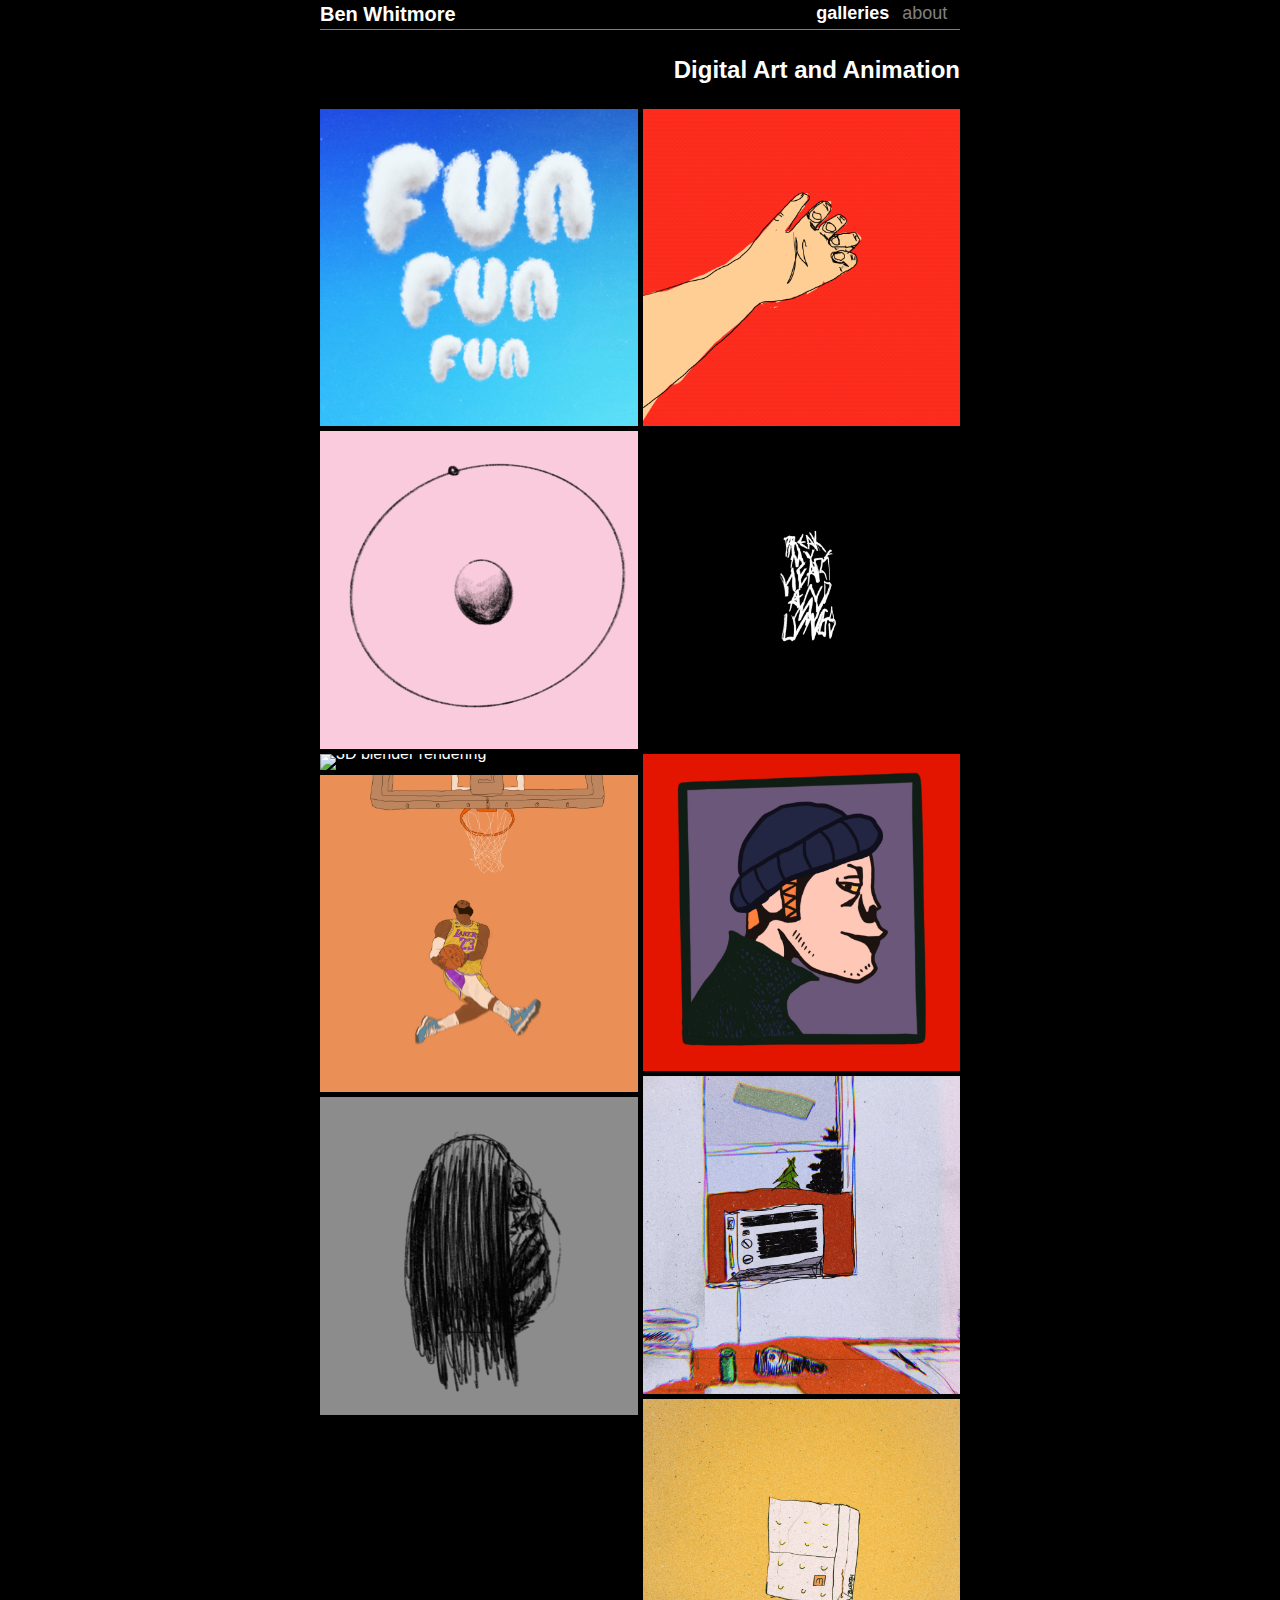
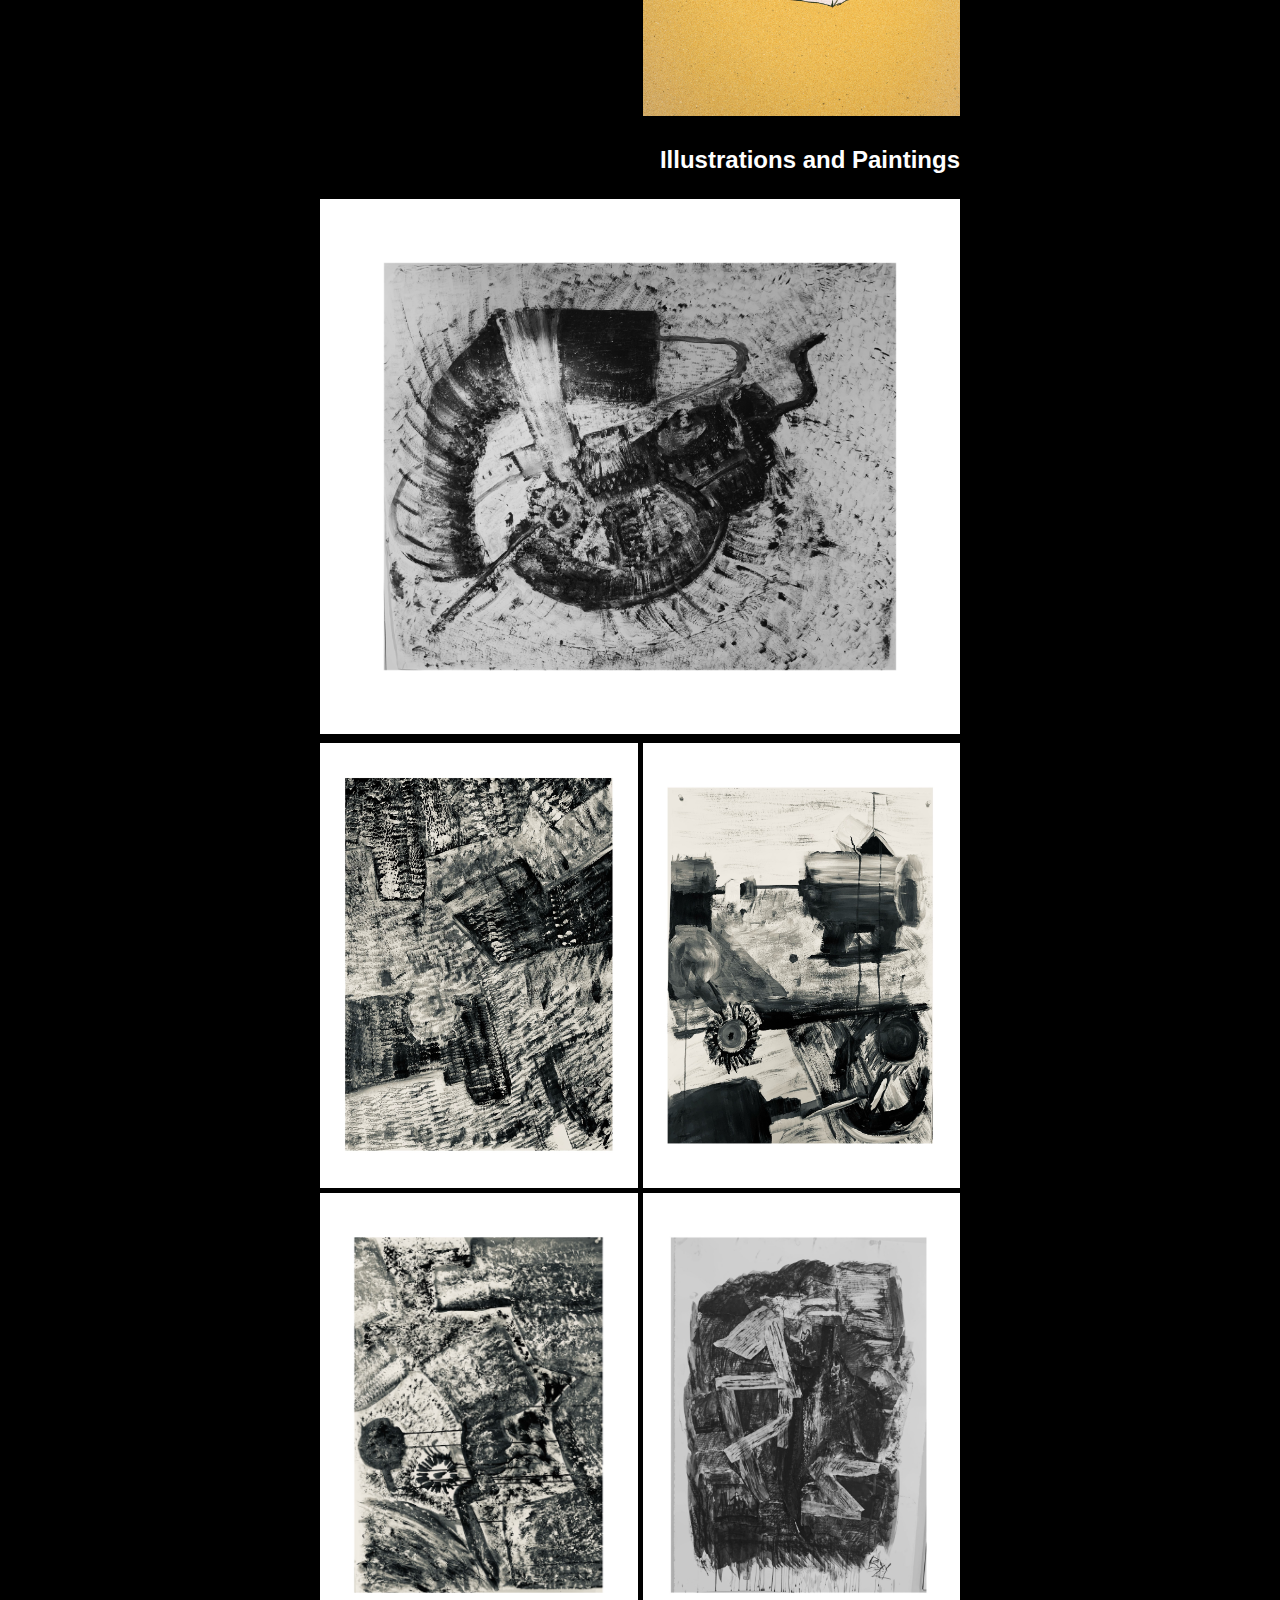
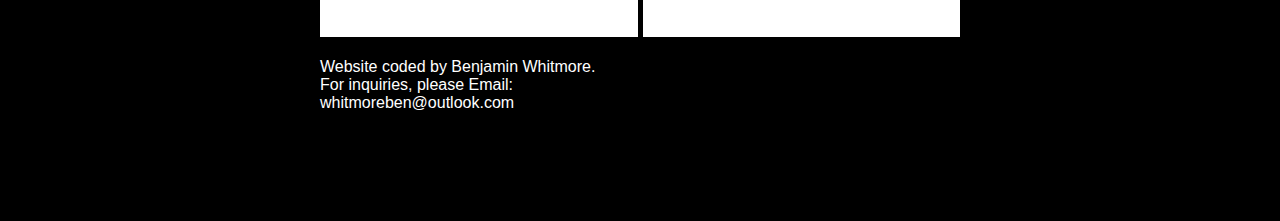
==== commit 66ca1111: "Update index.html" ====
--- a/index.html
+++ b/index.html
@@ -84,7 +84,7 @@
   <img class = "mainIMG ill" src="img/collage.jpg" alt="soldier" style="width:100%">
 
 </div>
-<p class="pageBottom">Website coded by Benjamin Whitmore. For inquiries, please Email: whitmoreben@outlook.com</p>
+<p class="pageBottom">Website coded by Benjamin Whitmore. <br>For inquiries, please Email:<br>whitmoreben@outlook.com</p>
 <!-- END OF MAIN BODY-->
 </body>
 </html>
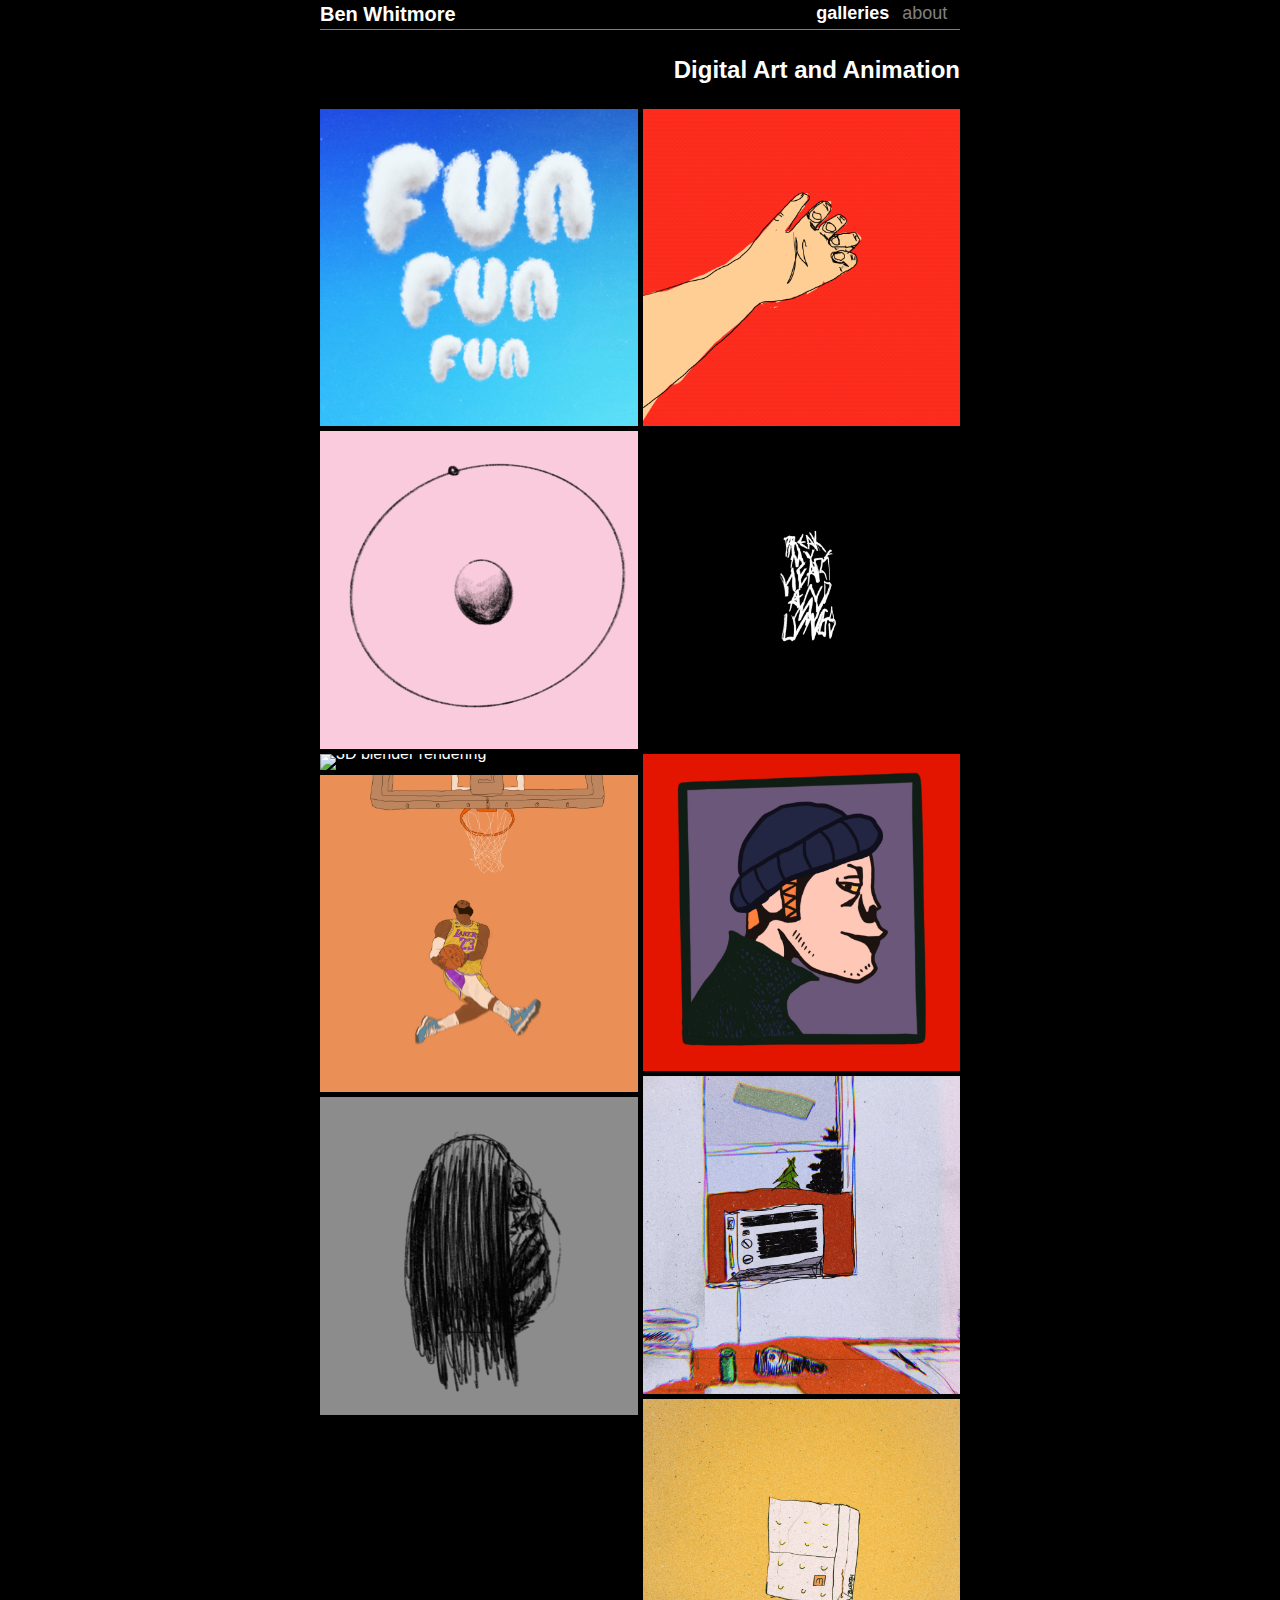
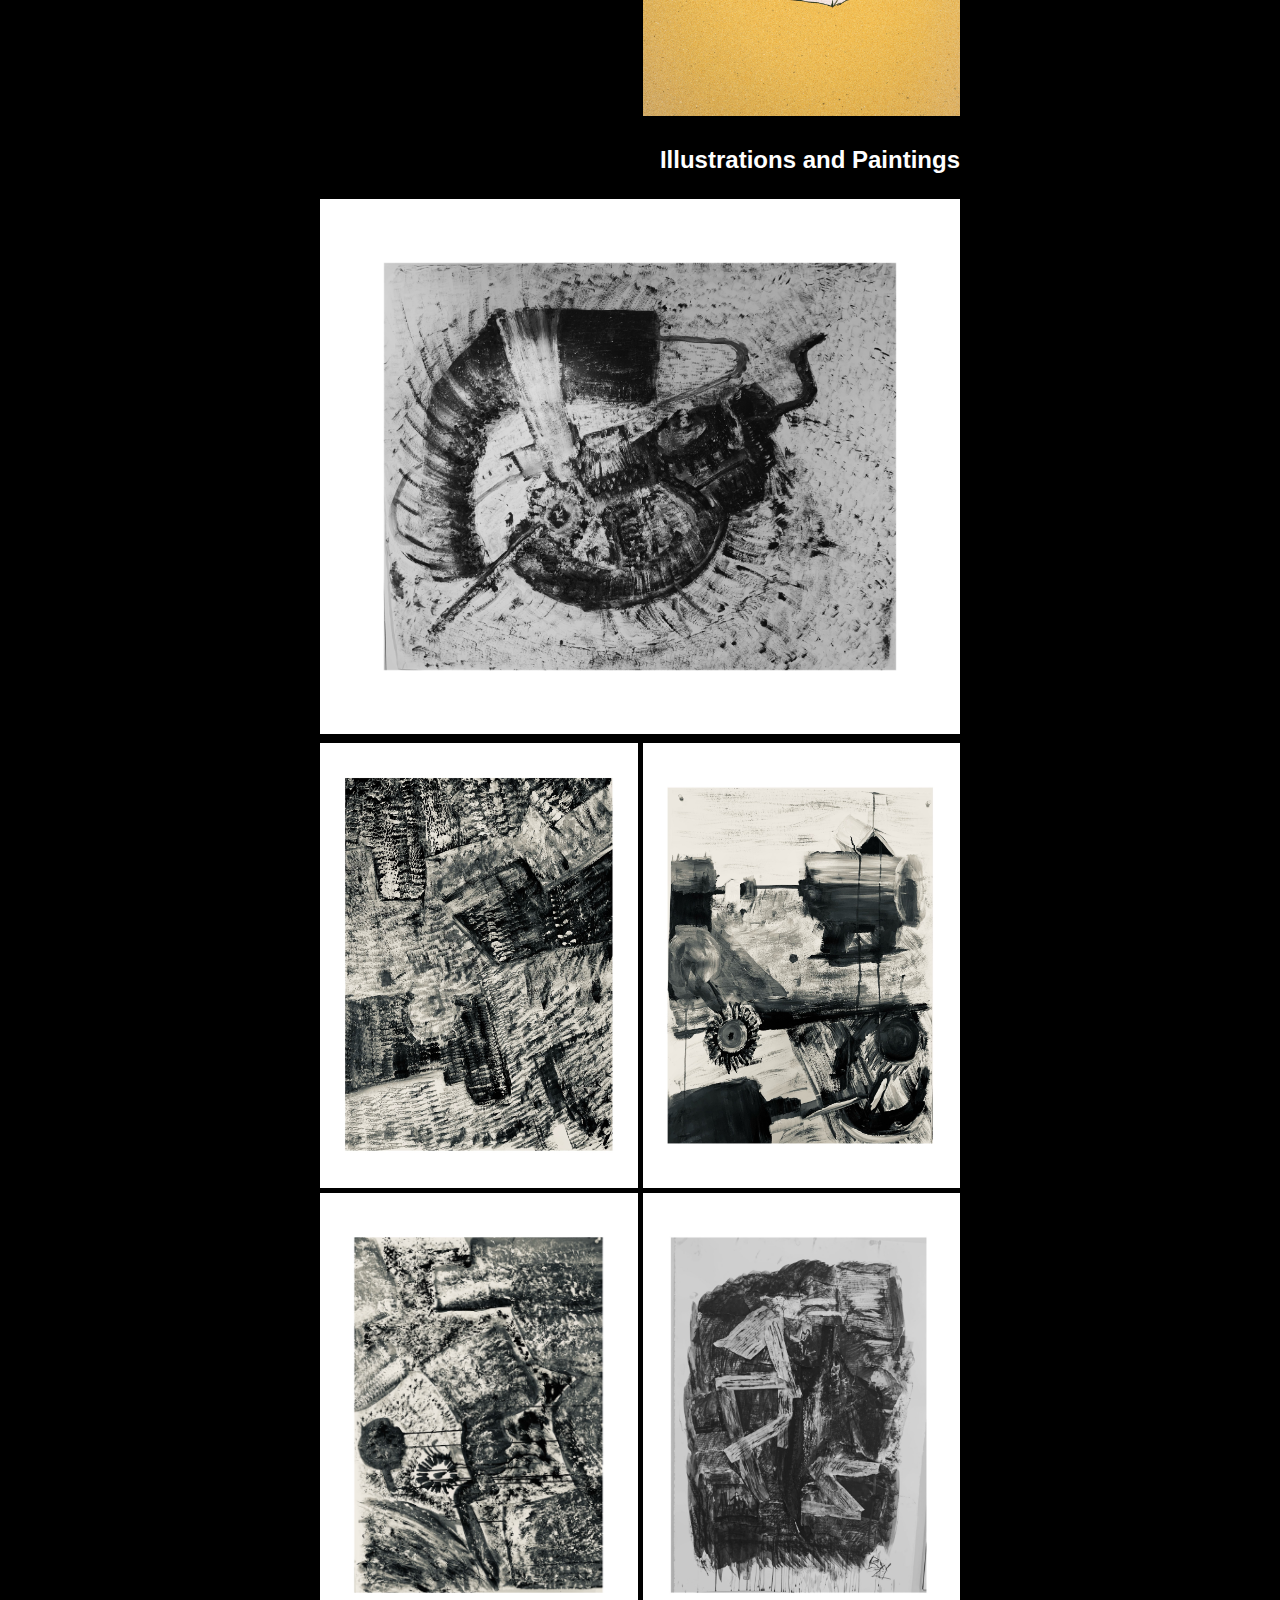
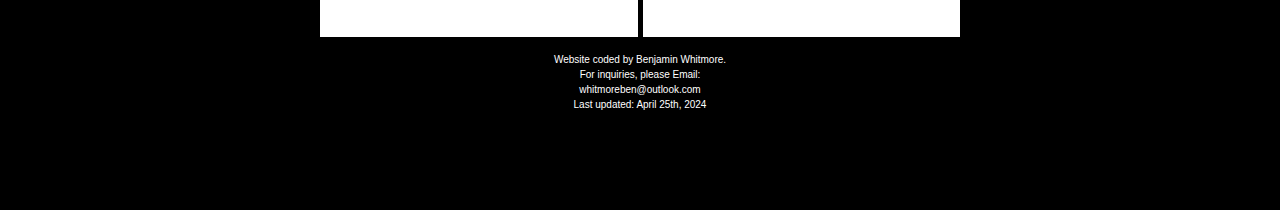
==== commit a485ea27: "Update index.html" ====
--- a/index.html
+++ b/index.html
@@ -84,7 +84,7 @@
   <img class = "mainIMG ill" src="img/collage.jpg" alt="soldier" style="width:100%">
 
 </div>
-<p class="pageBottom">Website coded by Benjamin Whitmore. <br>For inquiries, please Email:<br>whitmoreben@outlook.com</p>
+<p class="pageBottom">Website coded by Benjamin Whitmore. <br>For inquiries, please Email:<br>whitmoreben@outlook.com<br>Last updated: April 25th, 2024</p>
 <!-- END OF MAIN BODY-->
 </body>
 </html>
--- a/css/main.css
+++ b/css/main.css
@@ -10,112 +10,155 @@
   max-width: 50%;
   min-width: 10%;
   /* text */
-    font-family: 'Quicksand', sans-serif;
-    padding-bottom: 5em;
-}
+  font-family: 'Quicksand', sans-serif;
+  padding-bottom: 5em;
+  }
 
 body.content {
   margin-left: auto;
   margin-right: auto;
+  }
+
+div.aboutText {
+  margin-top: 10px;
+  margin-left: 10px;
+  padding-left: 15px;
+  border-left:1px solid;
+  border-color:grey;
 }
 
 /* main gallery properties */
 .gallery {
-  line-height:0;
+   line-height:0;
    column-count:2; /* # of columns*/
    column-gap:5px; /* space between columnms */
-}
+  }
 
 .illustrationGallery {
   width: auto;
   height: 50%;
   min-height: 100%; /* why 50% height but min height 100% ? */
-}
+  }
 
 /* image size properties */
 img.mainIMG{
   width: 100%;
   height: 100%; /* 100% = fullscale ? */
   margin-bottom:5px; /* to match column gap*/
-}
+  }
+
+/* icon image size properties for about page */
+
+img.icon{
+  max-width: 10%;
+  height: auto;
+  display: inline-block;
+  padding-right:1em;
+  padding-bottom:2em; /* added this so that small font at bottom of page is further away, might need to change if icons are used elsewhere.*/
+  }
+
+h2.social{
+  font-weight: bold;
+  font-size: 18px;
+  }
+
+a.aimg{
+  text-decoration: none; /* fixes weird hyperlink dot on href images */
+  }
 
 /* 2 columns for non-mobile screens*/
 @media (max-width: 800px) {
   .gallery {
     column-count: 2;
-  }
-}
+    }
+  }
 /* 1 column for MOBILE  devices */
 @media (max-width: 500px) {
   .gallery {
     column-count: 1;
-  }
-}
+    }
+  }
 
 /* grid for images */
 
 div {
   color: white;
   background-color: black;
-}
+  }
 
 /* paragraph/text styling */
 p.top {
   padding-top: 35px; /* Top-most paragraph has top padding so that it doesn't hide behind navbar */
-}
+  }
+
 p.top-bold {
   padding-top: 35px; /* not sure what this does tbh */ /* I think this is gallery title */
   font-weight: bold;
-}
+  }
+
 p.bold {
   font-weight: bold;
-}
+  }
+
 p {
   padding-right: 10%;
   text-align:left; /* Possibly causing issue, also no padding-left: 10%;*/
   font-weight: 300;\
   margin-left: auto;
   margin-right: auto;
-  padding-bottom: 5px;
-}
+  }
 
 h2 {
   text-align:left;
   font-weight: 300;
   padding-bottom: 5px;
   Padding-top: 5px;
-}
+  }
+
+h2.top{
+  padding-top: 55 px; /* Top-most h2 element has top padding so that it doesn't hide behind navbar */
+  }
+
 h3 {
   padding-right: 10%;
   text-align:left;
   font-weight: 300;
   padding-bottom: 5px;
   Padding-top: 5px;
-}
-
-/* contact page style info*/
- .contact p {
-  width: 50%;
-  margin: auto;
-}
-
+  }
+
+/* centering bottom page text */
+p.pageBottom {
+  text-align: center;
+  padding-right: 0%;
+  font-size: 10px;
+  line-height: 1.5em;
+  }
+
+/* small font for about page  */
+p.smallFont{
+  text-align: left;
+  padding-right: 0%;
+  font-size: 10px;
+  line-height: 1.5em;
+  }
 
 /* Add a black background color to the top navigation */
 .topnav {
   background-color: black;
   overflow: visible;
   position: fixed; /* Set the navbar to fixed position */
-top: 0; /* Position the navbar at the top of the page */
-width: 100%; /* Full width */  
-max-width: 50%;  /* max width 50% for PC devices */
-border-bottom:1px solid;
-border-color:grey;
-flex: auto;
-display: block;
-margin-left: auto;
-margin-right: auto;
-z-index:1;
-}
+  top: 0; /* Position the navbar at the top of the page */
+  width: 100%; /* Full width */  
+  max-width: 50%;  /* max width 50% for PC devices */
+  border-bottom:1px solid;
+  border-color:grey;
+  flex: auto;
+  display: block;
+  margin-left: auto;
+  margin-right: auto;
+  z-index:1;
+  }
 
 /* Style the links inside the navigation bar */
 .topnav a {
@@ -129,18 +172,18 @@
   font-family: 'Quicksand', sans-serif;
   padding-bottom:3px;
   padding-top:3px;
-}
+  }
 
 /* Change the color of links on hover */
 .topnav a.topNavRightElement:hover {
   color: white;
-}
+  }
 
 /* Add a color to the active/current link */
 .topnav a.active {
   color: white;
   font-weight: bold;
-}
+  }
 
 /* title (my name) settings */
 .topnav a.title {
@@ -148,7 +191,7 @@
   font-size: 20px;
   font-weight: bold;
   color: white;
-}
+  }
 
 /* warning p */
 
@@ -163,7 +206,7 @@
   margin-left: auto;
   margin-right: auto;
   font-weight: bold;
-}
+  }
 
 h2.gallery02 {
   text-align: right;
@@ -175,17 +218,17 @@
   margin-left: auto;
   margin-right: auto;
   font-weight: bold;
-}
+  }
 
 .topnav a.hamburger {
   display: none;
-}
+  }
 
 /* hamburger menu test*/
 
 .topnav a.hamClass {
   display: none;
-}
+  }
 
 
 @media only screen and (max-device-width: 500px) {
@@ -208,75 +251,46 @@
 */
 
   body {
-  min-width: 100%;
+    min-width: 100%;
+  }
+
+  .h2 {
+    font-size: 50%;
   }
 
   .topnav {
     min-width: 100%;
     max-width: 100%;
     width: 100%;
-  }
-
-.topnav a.hamClass {
-  display: none; /* not displayed until coded */
-  color: white;
-}
+    }
+
+  .topnav a.hamClass {
+    display: none; /* not displayed until coded */
+    color: white;
+    }
 
   .topnav a {
-  float: right;
-  color: grey;
-  background-color:black;
-  text-align: center;
-  padding-right: 2%;
-  text-decoration: none;
-  font-size: 14px;
-  font-family: 'Quicksand', sans-serif;
-  padding-bottom:3px;
-  padding-top:3px;
-}
-
-.topnav a.title {
-font-size: 16px;
-padding-left: 1em;
-}
-
-
-  
-p {
-  font-size: 100%;
-}
-
-  /*
-@media only screen and (max-device-width: 500px) {
-
-  p.warning {
-  padding-top: 2em;
-  padding-bottom: 5em;
-}
-}
-
-h2 {
-  font-size: 100%;
-}
-
-h3 {
-  font-size: 100%;
-}
-
-
-.hamCheck input:checked ~ .topnav a.hamClass {
-  color: red;
-}
-
-.topnav a.title {
-  float: left;
-  font-size: 16px;
-  font-weight: bold;
-  padding-top:3.5px;
-  color: white;
-  padding-left:1em;
-  }
-}
-*/
-
-
+    float: right;
+    color: grey;
+    background-color:black;
+    text-align: center;
+    padding-right: 2%;
+    text-decoration: none;
+    font-size: 14px;
+    font-family: 'Quicksand', sans-serif;
+    padding-bottom:3px;
+    padding-top:3px;
+    }
+
+  .topnav a.title {
+    font-size: 16px;
+    padding-left: 1em;
+    }
+
+  p {
+    font-size: 100%;
+    }
+
+
+
+
